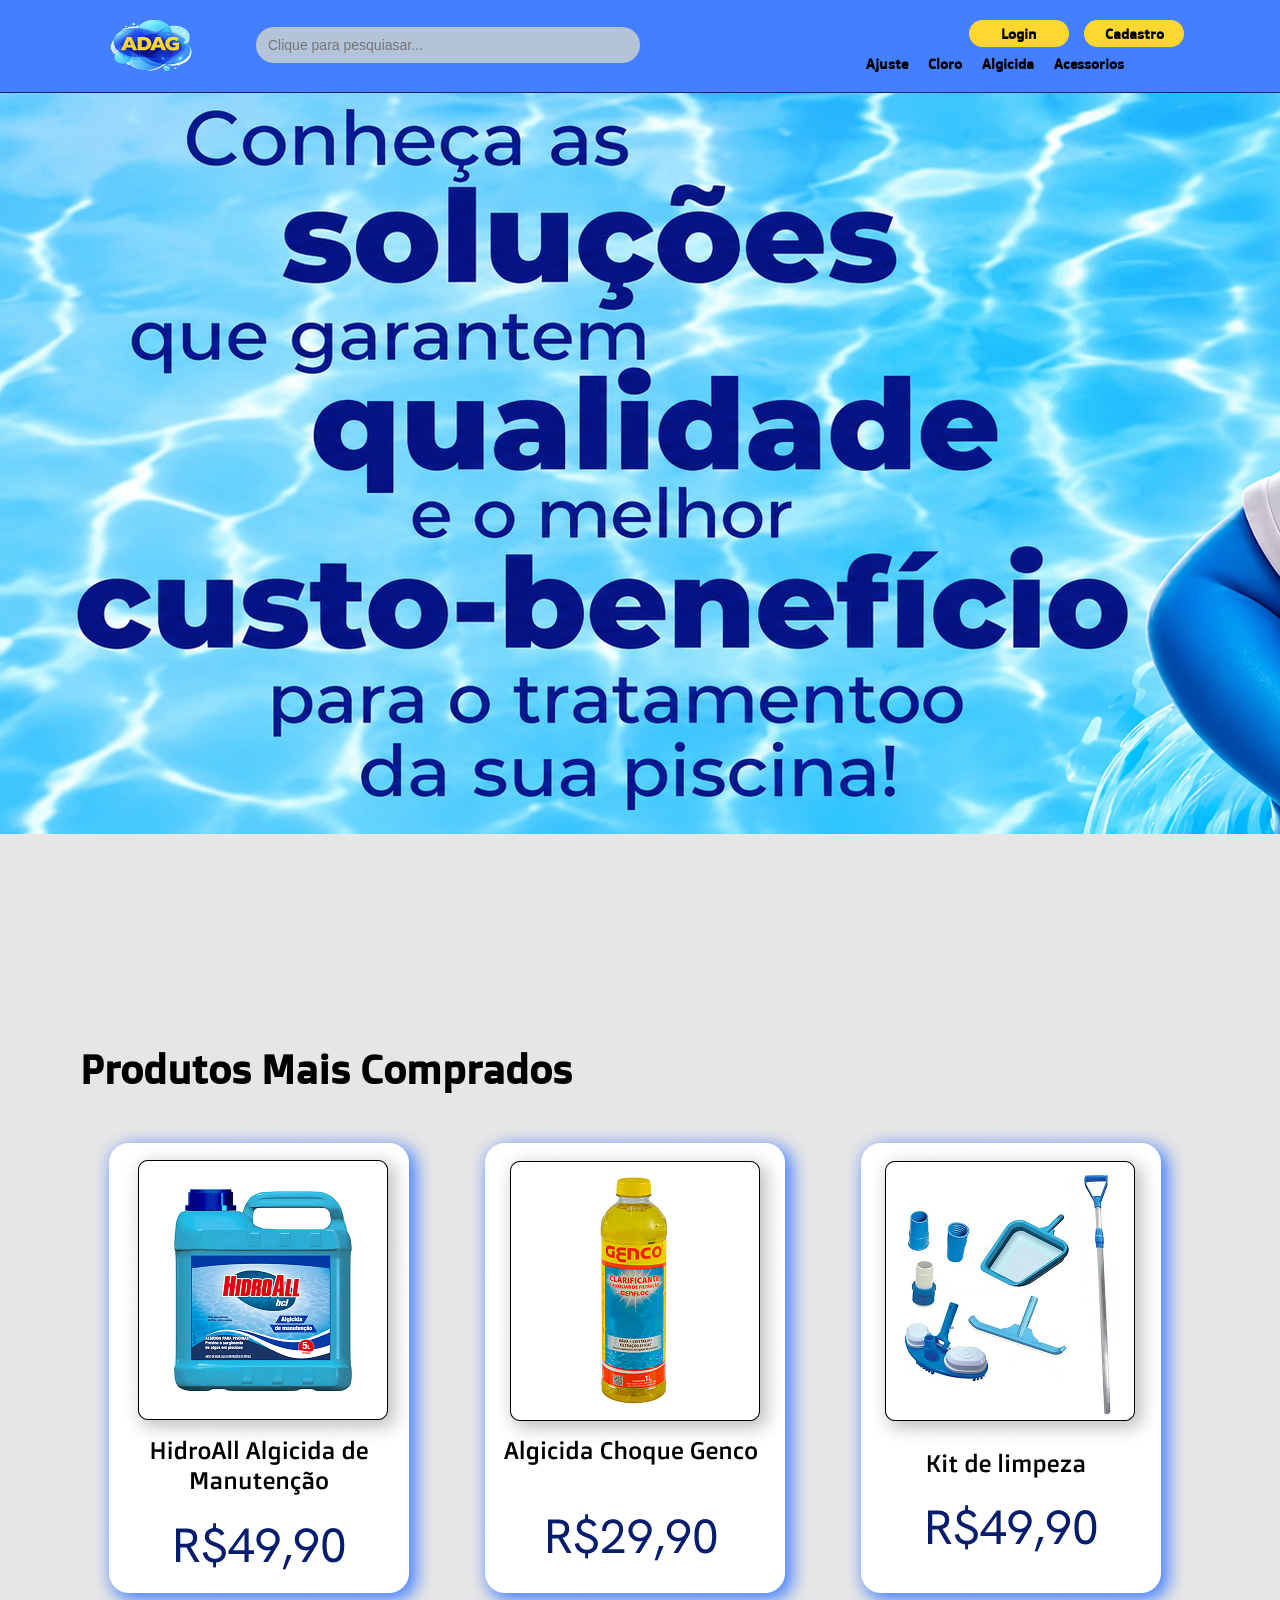
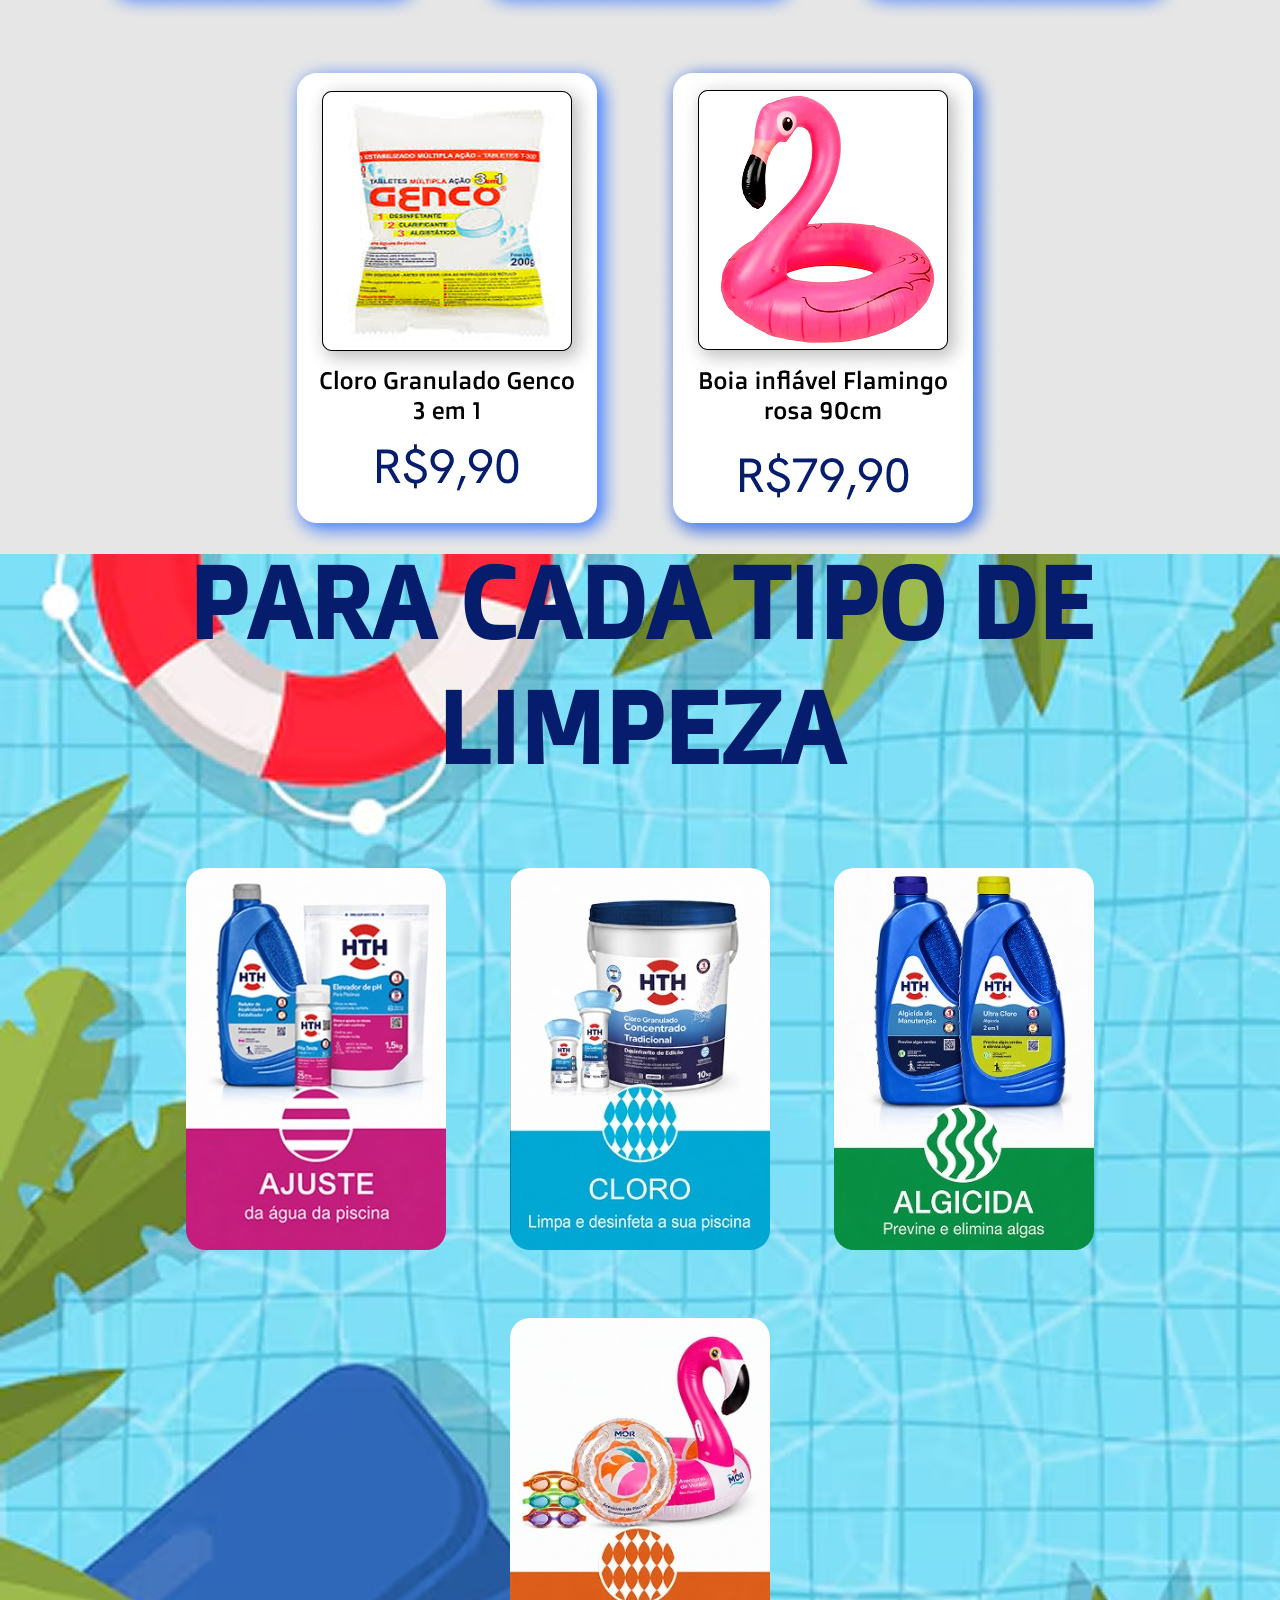
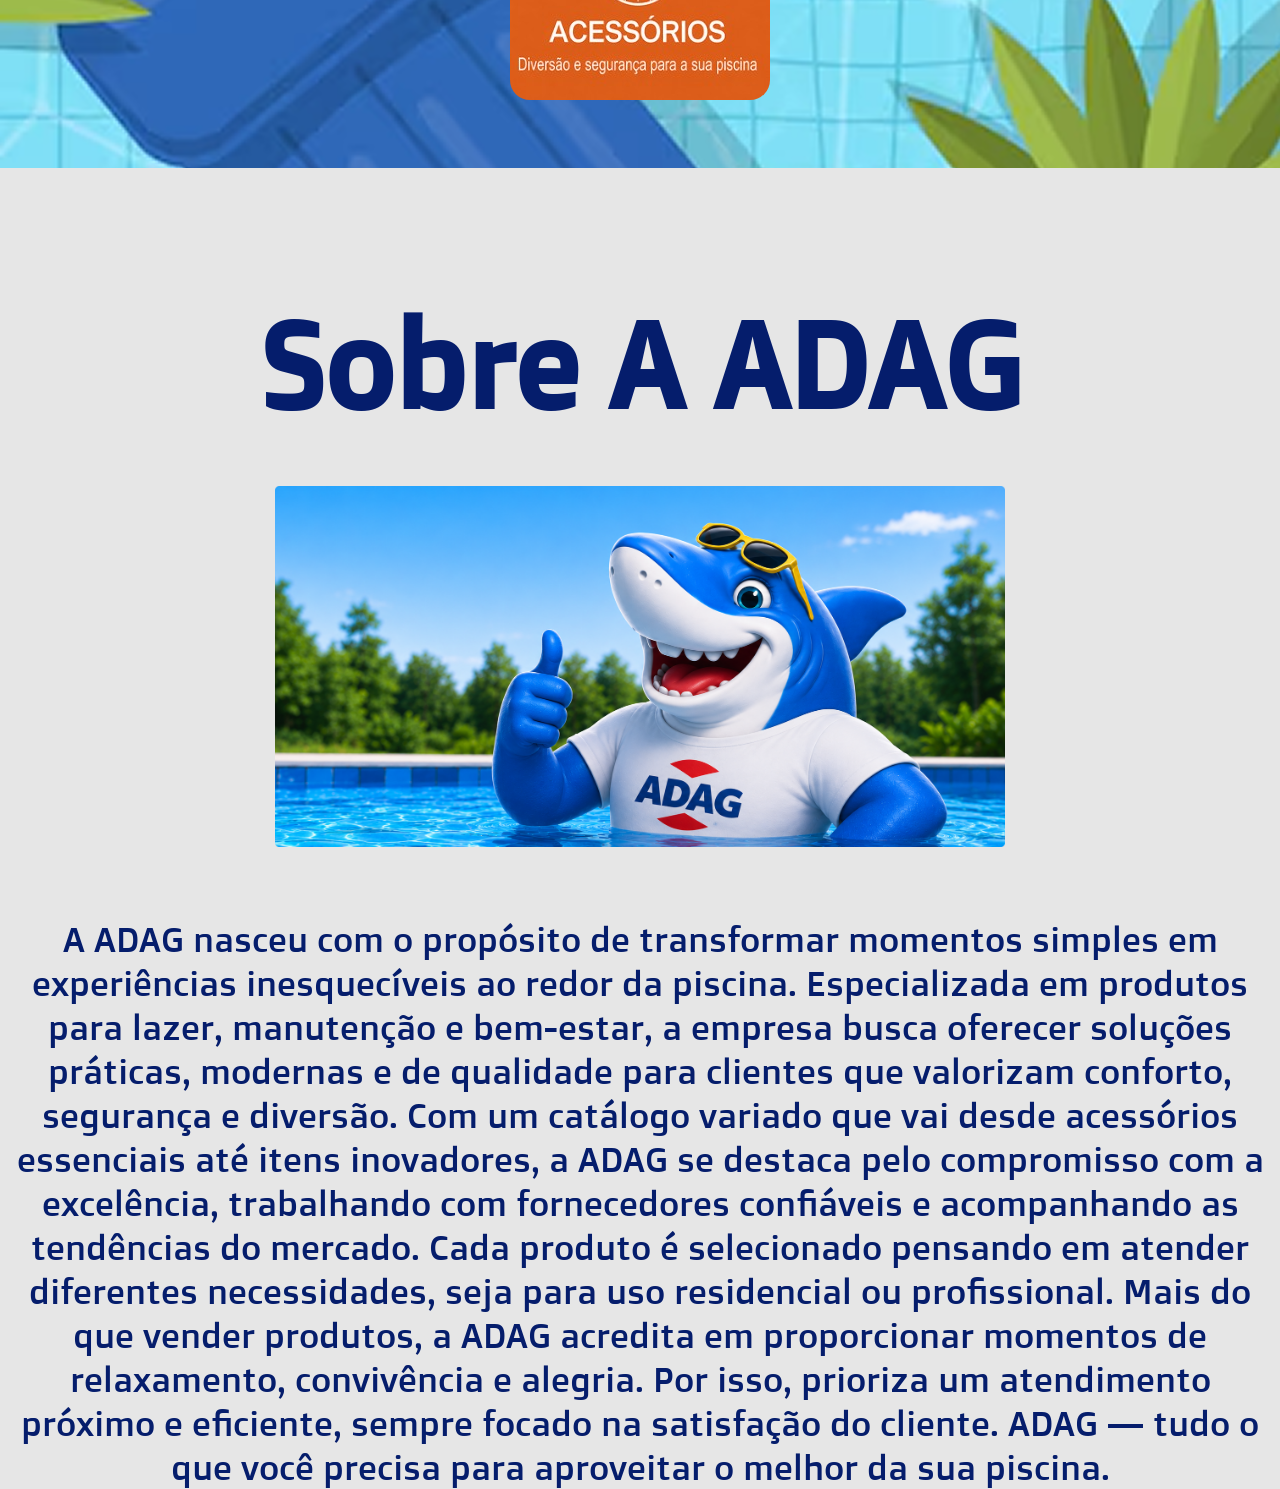
==== index.html @ f964e0a2 "mudança de imagem do sobre" ====
<!DOCTYPE html>
<html lang="pt-br">
<head>
    <meta charset="UTF-8">
    <meta name="viewport" content="width=device-width, initial-scale=1.0">
    <link rel="stylesheet" href="./style/reset.css">
    <link rel="stylesheet" href="./style/style.css">
    <title>Pagina principal ADAG</title>
</head>
<body>
    <header class="cabecalho">
        <div class="logo">
            <a href="./index.html" class=""><img src="./src/logo_ADAG.png" alt="ADAGlogo"></a>
        </div>
        <input type="text" placeholder="Clique para pesquiasar..." class="pesquisa">
        
        <div class="icones">
            <a href="#" class="perfil"><img src="./src/perfil.png" alt="perfil"></a>
            <a href="#" class="carrinho"><img src="./src/carrinho.png" alt="carrinho"></a>
        </div>

        <nav class="listatopo">
            <ul>
                <div class="botoes-superiores">
                    <div class="login">
                        <li><a href="./login.html">Login</a></li>
                    </div> 
                    <div class="cadastrese">  
                        <li><a href="./cadastro.html">Cadastro</a></li>
                    </div>
                </div>    
            </ul>
            <ul class="lista-menu">
                <li><a href="./ajuste.html">Ajuste</a></li>
                <li><a href="./cloro.html">Cloro</a></li>
                <li><a href="./algicida.html">Algicida</a></li>
                <li><a href="./acessorios.html">Acessorios</a></li>
            </ul>
        </nav>

        </header>

        <section class="pagina carrossel">
            
        </section>

        <section class="mais__comprados">
            <h2 class="titulo__mais__comprados">Produtos Mais Comprados</h2>
                <ul class="lista__mais__comprados">
                    <li>
                        <a href="#" class="produtos__mais__comprados"><img src="./src/margem_produto 1.png" alt="Algicida manutenção"></a>
                    </li>
    
                    <li>
                        <a href="#" class="produtos__mais__comprados"><img src="./src/margem_produto 2.png" alt="Algicida choque"></a>
                    </li>
    
                    <li>
                        <a href="#" class="produtos__mais__comprados"><img src="./src/margem_produto 3.png" alt="Kit limpeza"></a>
                    </li>
    
                    <li>
                        <a href="#" class="produtos__mais__comprados"><img src="./src/margem_produto 4.png" alt="Cloro granulado genco"></a>
                    </li>
                    
                    <li>
                        <a href="#" class="produtos__mais__comprados"><img src="./src/margem_produto 5.png" alt="Boia inflável flamingo "></a>
                    </li>
                </ul>
             </section>

        <section class="pagina pagina__tipo__limpeza">
            <h1 class="texto__tipo__limpeza">PARA CADA TIPO DE LIMPEZA</h1>
            <ul class="lista__limpeza">
                <li>
                    <a href="./ajuste.html" class="tipo__limpeza"><img src="./src/Ajuste-redimensionado-para-pequeno.jpeg" alt=""></a>
                </li>

                <li>
                    <a href="./cloro.html" class="tipo__limpeza"><img src="./src/Cloro-redimensionado-para-pequeno.jpeg" alt=""></a>
                </li>

                <li>
                    <a href="./algicida.html" class="tipo__limpeza"><img src="./src/Algicida-redimensionado-para-pequeno.jpeg" alt=""></a>
                </li>

                <li>
                    <a href="./acessorios.html" class="tipo__limpeza"><img src="./src/Acessorios-redimensionado-para-pequeno.jpeg" alt=""></a>
                </li>
            </ul>
            

        </section>

        <section>
            <h1 class="sobre__adag">Sobre A ADAG</h1>
            
            <img src="./src/sobre Adag (1).png" alt="Imagem Integrantes da Adag" class="img__ia">
            
            <p class="sobre">A ADAG nasceu com o propósito de transformar momentos simples em experiências inesquecíveis ao redor da piscina. Especializada em produtos para lazer, manutenção e bem-estar, a empresa busca oferecer soluções práticas, modernas e de qualidade para clientes que valorizam conforto, segurança e diversão.
            Com um catálogo variado que vai desde acessórios essenciais até itens inovadores, a ADAG se destaca pelo compromisso com a excelência, trabalhando com fornecedores confiáveis e acompanhando as tendências do mercado. Cada produto é selecionado pensando em atender diferentes necessidades, seja para uso residencial ou profissional.
            Mais do que vender produtos, a ADAG acredita em proporcionar momentos de relaxamento, convivência e alegria. Por isso, prioriza um atendimento próximo e eficiente, sempre focado na satisfação do cliente.
            ADAG — tudo o que você precisa para aproveitar o melhor da sua piscina.</p>
           
            </section>
            
    

</body>
</html>
---- style/style.css ----
@import url('https://fonts.googleapis.com/css2?family=Doppio+One&family=Inter:ital,opsz,wght@0,14..32,100..900;1,14..32,100..900&display=swap');

:root {
--cor-principal:#437FFF;
--cor-secundaria:#FED731;
--cor-fundo:#E6E6E6;
--fonte-principal: 'doppio one';
--font-size-principal: 16px;
--cor-fonte-primaria: #000000;
--cor-fonte-secundaria:#051D6C;
--cor-fonte-tercearia :#FFE100;
--cinza-principal: #B3C4D8;
}
html{
    scroll-behavior: smooth;
}
body{
    font-family: var(--fonte-principal);
    background-color: var(--cor-fundo);
    color: var(--cor-fonte-primaria);

/*Cabeçalho*/
}
.cabecalho{
    display: flex;
    align-items: center;
    justify-content: space-between;
    position: fixed;
    z-index: 1000;
    top: 0%;
    width: 100%;
    padding: 20px 8%;
    background-color: var(--cor-principal);
    border-bottom: 1px solid var(--cor-fonte-secundaria);
}
.logo img{
    max-width: 100px;
    max-height: 55px;
    width: 100%;
    height: 100%;
    position: fixed;
    top: 2%;
}
.pesquisa{
    padding: 10px 12px;
    position: fixed;
    top: 3%;
    left: 20%;
    width: 30%;
    border: none;
    border-radius: 20px;
    font-size: 14px;
    background-color: var(--cinza-principal);   
    right: 0%; 
}
.pesquisa:focus{
    outline: none;
    box-shadow: none;
}
.listatopo{
    margin-right: 5%;
}
.listatopo ul{
    display: flex;
    gap: 20px;
    list-style: none;
    font-size: 14px;
}
.listatopo a{
    color: var(--cor-fonte-primaria);
    text-decoration: none;
    font-weight: 600;
    transition: 0.3s;
}
.listatopo a:hover{
    color: var(--cor-secundaria);
}
.botoes-superiores{
    display: flex;
    align-items: center;
    gap: 15px;
    margin-left: 40%;
}
.login,
.cadastrese{
    display: flex;
    align-items: center;
    justify-content: center;
    background-color: var(--cor-secundaria);
    padding: 5px 15px;
    border-radius: 15px;
    width: 100px;
    transition: 0.3s;
}

.login a:hover{
    color: var(--cor-fonte-secundaria);
}
.cadastrese a:hover{
    color: var(--cor-fonte-secundaria);
}
.login:hover,
.cadastrese:hover{
    transform: scale(1.05);
}
.lista-menu{
    margin-top: 3%;
}
.icones{
    position: absolute;
    display: flex;
    align-items: center;
    gap: 15px;
    margin-left: 1600px;
}
.icones img{
    width: 35px;
    height: 35px;
}
.perfil:hover,
.carrinho:hover{
    transform: scale(1.1);
}
.pagina{
    min-height:100vh;
    display:grid;
    grid-template-columns:50% 50%;
}
.carrossel{
    background-image: url(../src/carrossel\ test.png);
    align-items: center;
    background-repeat: no-repeat;
    margin-top: 5%;
}
.fundo__tipo__limpeza{
    padding-top:3em;
}
/* TEXTO TIPO LIMPEZA */

.texto__tipo__limpeza{
    font-size:100px;
    color:var(--cor-fonte-secundaria);
    margin-top:-5rem;
    margin-bottom:3rem;
    z-index:2;
}

/* LISTA */

.lista__limpeza{
    display:flex;
    justify-content:center;
    align-items:center;
    flex-wrap:wrap;
    gap:4rem;
    list-style:none;
    margin-top:2rem;
    transition: 0.3s;
}
.lista__limpeza img{
    border-radius: 20px;
}

/*TIPO LIMPEZA */

.pagina__tipo__limpeza{
    display:flex;
    flex-direction:column;
    align-items:center;
    justify-content:center;
    text-align:center;
    padding:4rem 2rem;
    position:relative;
    background-image: url(../src/fundo\ tipo\ de\ limpeza.png);
}
/* MAIS COMPRADOS */

.titulo__mais__comprados{
    font-family:var(--fonte-principal);
    color:var(--cor-fonte-primaria);
    font-size:40px;
    padding-left:2em;
    padding-top: 2em;
}

.lista__mais__comprados{
    display:flex;
    justify-content:center;
    align-items:center;
    flex-wrap:wrap;
    gap:2em;
    list-style:none;
    margin-top:2em;
}
.produtos__mais__comprados{
    width:220px;
}
/*Sobre ADAG*/
.sobre__adag{
    text-align:center;
    color:var(--cor-fonte-secundaria);
    font-family:var(--fonte-principal);
    font-size:120px;
    margin-top: 1em;
}

.img__ia{
    width: 57%;
    height: auto;
    display:block;
    margin:3em auto;

}
.img__ia img{
  border-radius: 20px;
}

.sobre{
    color:var(--cor-fonte-secundaria);
    font-family:var(--fonte-principal);
    font-size:35px;
    text-align:center;
    margin-top:2em;
    padding:0 1rem;
}

/*liSTA DOS PRODUTOS*/

.titulo__produtos{
    display: flex;
    font-family:var(--fonte-principal);
    color:var(--cor-fonte-primaria);
    font-size:40px;
    margin-top: 100px;
    padding-left:1em;
    padding-top: 1em;
    justify-content: center;
}
.lista__produtos{
    display:flex;
    justify-content:center;
    align-items:center;
    flex-wrap:wrap;
    gap: 35px;
    list-style:none;
    margin-top:2em;
}
.lista__produtos img{
  border-radius: 20px;
}
.lista__produtos li:hover,
.lista__mais__comprados li:hover{
  transform: translateY(-5px);
}
.lista__limpeza li:hover{
  transform: 0.3s;
  transform: scale(1.05);
}
@media(max-width: 768px){
    .cabecalho{
        flex-direction: column;
        align-items: flex-start;
        padding: 10px 5%;
    }
    .logo img{
        max-width: 80px;
        max-height: 40px;
        width: 100%;
        height: 100%;
        position: fixed;
        top: 2%;
        left: 0%;
    }
    .listatopo ul{
        flex-direction:initial;
        gap: 10px;
        margin-left: 0;
        margin-top: 30px;
        height: 10px;
        width: 10px;
        align-items: center;
        margin:25px 0 5px 100px;
    }
    .pesquisa{
        position: fixed;
        top: 2%;
        width: 200px;
    }
    .login,
    .cadastrese{
        margin-left: 1000px;
    }
    .icones{
        margin: 5px 0 0 300px;
    }
    .carrossel{
        background-image: url(../src/wallpaper\ mobile.png)
    }
    .passagem-carrossel{
        height: 70px;
    }
}

/* Cadastro */



.topo{
    width: 100%;
    height: 120px;
    background-image: url("imagem/Topo.png");
    background-size: cover;
    background-position: center;
    background-repeat: no-repeat;
}

.fundo {
  position: relative;
  width: 100%;
  height: calc(100vh - 70px);
  background: #cfe2f3;
  display: flex;
  flex-direction: column;
  align-items: center;
  justify-content: center;
}

.onda {
  position: absolute;
  bottom: 0;
  width: 100%;
  z-index: 0;
}

.titulo {
  text-align: center;
  margin-bottom: 20px;
  z-index: 2;
}

.titulo h2 {
  font-size: 20px;
  color: #000;
}

.card {
  background: #1D3A77;
  padding: 25px;
  border-radius: 10px;
  width: 300px;
  box-shadow: 0 4px 10px rgba(0,0,0,0.2);
  position: relative;
  z-index: 2;
}

form {
  display: flex;
  flex-direction: column;
}

label {
  font-size: 12px;
  margin-top: 10px;
  margin-bottom: 3px;
}

input {
  padding: 8px;
  border-radius: 5px;
  border: 1px solid #999;
  outline: none;
}

.btn {
  margin-top: 15px;
  padding: 10px;
  background: #FED731;
  border: none;
  border-radius: 5px;
  font-weight: bold;
  cursor: pointer;
}

.btn:hover {
  background: #FED731;
}

.ou {
  text-align: center;
  margin: 15px 0;
  font-size: 12px;
  color: #fff;
}

.google {
  display: flex;
  align-items: center;
  justify-content: center;
  gap: 8px;

  padding: 10px;
  background: #fff;
  border: 1px solid #ccc;
  border-radius: 5px;
  cursor: pointer;
}

.google img {
  height: 18px;
}

@media (max-width: 400px) {
  .card {
    width: 90%;
  }
}


/* LOGIN */

.topo{
    width: 100%;
    height: 120px;
    background-image: url("imagem/Topo.png");
    background-size: cover;
    background-position: center;
    background-repeat: no-repeat;
}

.fundo {
  position: relative;
  width: 100%;
  height: calc(100vh - 70px);
  background: #cfe2f3;
  display: flex;
  flex-direction: column;
  align-items: center;
  justify-content: center;
}

.onda {
  position: absolute;
  bottom: 0;
  width: 100%;
  z-index: 0;
}

.titulo {
  text-align: center;
  margin-bottom: 20px;
  z-index: 2;
}

.titulo h2 {
  font-size: 20px;
  color: #000;
}

.card {
  background: #1D3A77;
  padding: 25px;
  border-radius: 10px;
  width: 300px;
  box-shadow: 0 4px 10px rgba(0,0,0,0.2);
  position: relative;
  z-index: 2;
}

form {
  display: flex;
  flex-direction: column;
}

label {
  font-size: 12px;
  margin-top: 10px;
  margin-bottom: 3px;
  color: #ffffff;
}

input {
  padding: 8px;
  border-radius: 5px;
  border: 1px solid #999;
  outline: none;
}

.btn {
  margin-top: 15px;
  padding: 10px;
  background: #FED731;
  border: none;
  border-radius: 5px;
  font-weight: bold;
  cursor: pointer;
}

.btn:hover {
  background: #FED731;
}

.ou {
  text-align: center;
  margin: 15px 0;
  font-size: 12px;
  color: #fff;
}

.google {
  display: flex;
  align-items: center;
  justify-content: center;
  gap: 8px;

  padding: 10px;
  background: #fff;
  border: 1px solid #ccc;
  border-radius: 5px;
  cursor: pointer;
}

.google img {
  height: 18px;
}
@media (max-width: 400px) {
  .card {
    width: 90%;
  }
}
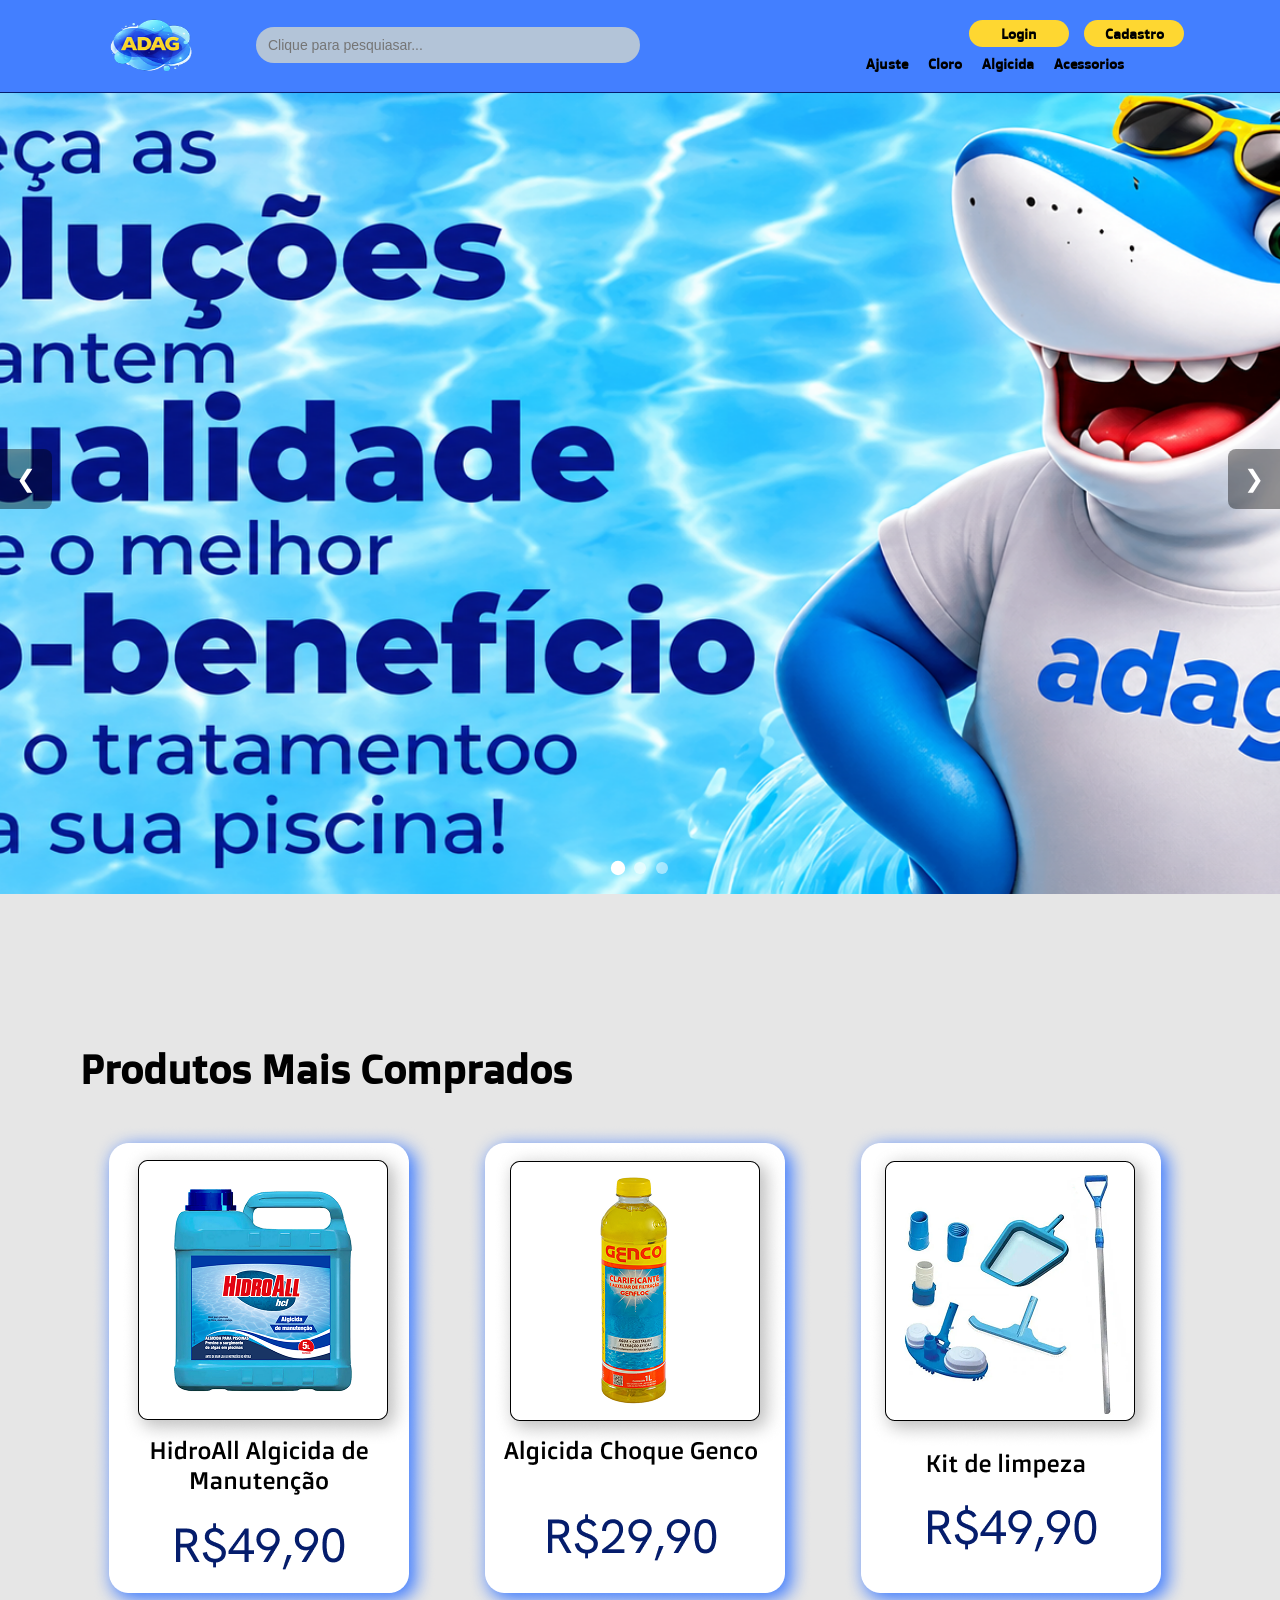
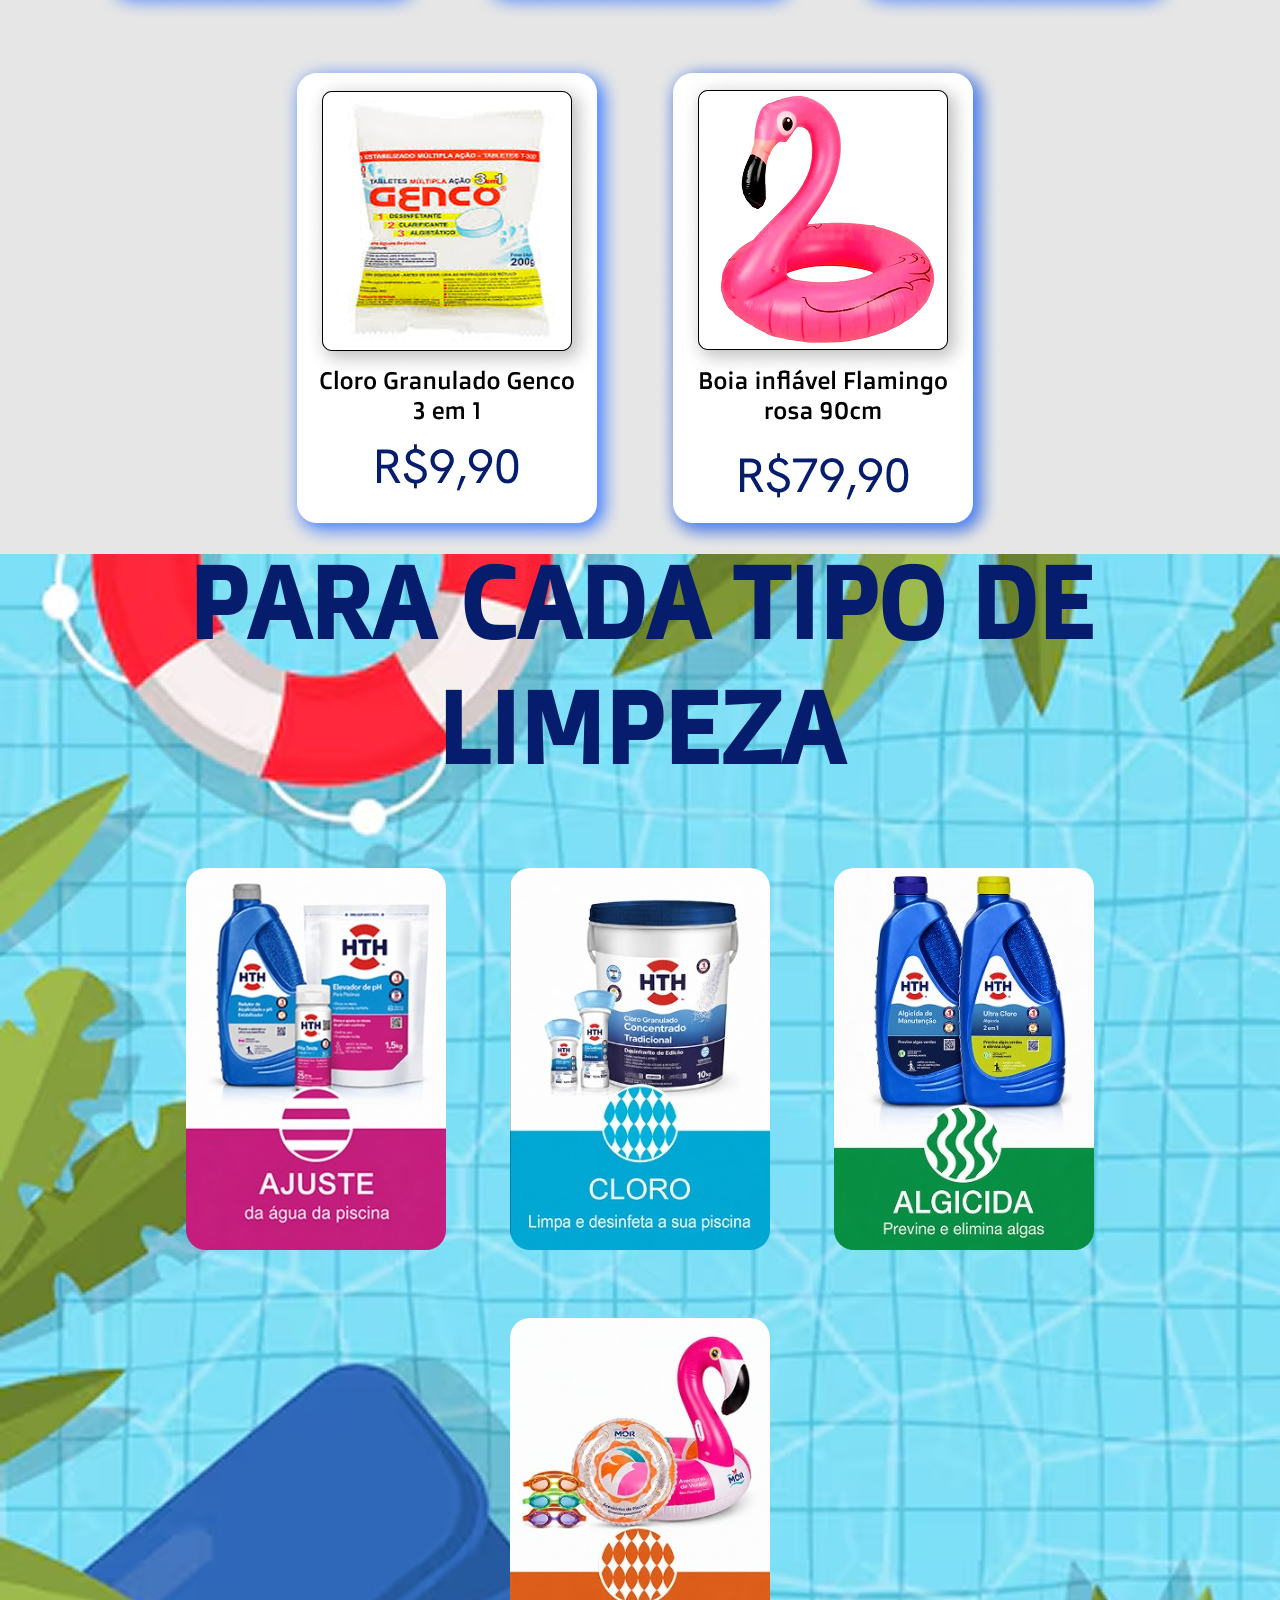
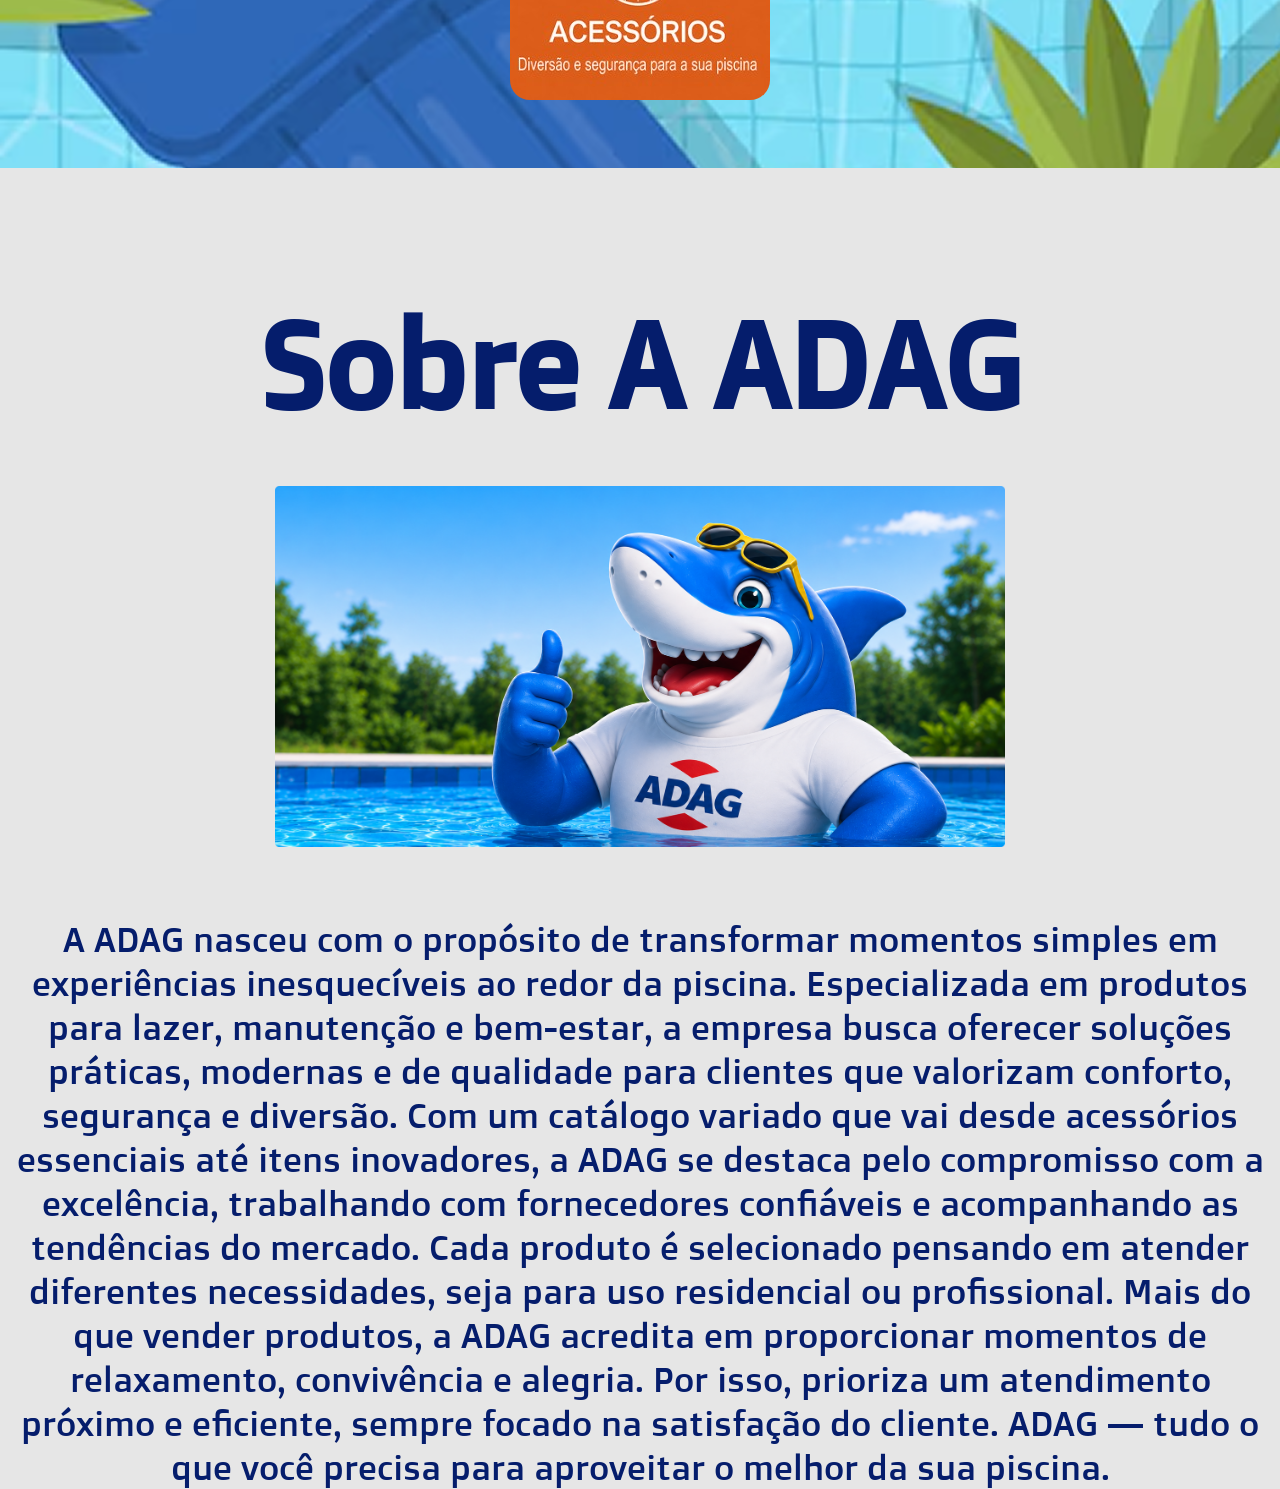
==== commit 91daec6b: "carossel" ====
--- a/index.html
+++ b/index.html
@@ -41,7 +41,64 @@
         </header>
 
         <section class="pagina carrossel">
-            
+             <!-- Container Principal do Carrossel -->
+    <div class="carousel-container">
+        
+        <!-- Slides -->
+        <div class="carousel-slide active">
+            <img src="./src/carrossel test.png" alt="Conheça as soluções ADAG">
+        </div>
+        
+        <div class="carousel-slide">
+            <img src="./src/image_974e403a.jpg" alt="Soluções para sua piscina">
+        </div>
+        
+        <div class="carousel-slide">
+            <img src="./src/image_8945581a.jpg" alt="O melhor custo-benefício">
+        </div>
+
+        <!-- Botões de Navegação (Setas) -->
+        <button class="carousel-btn prev" onclick="moveSlide(-1)">&#10094;</button>
+        <button class="carousel-btn next" onclick="moveSlide(1)">&#10095;</button>
+
+        <!-- Indicadores (Bolinhas) -->
+        <div class="carousel-dots">
+            <span class="dot active" onclick="currentSlide(0)"></span>
+            <span class="dot" onclick="currentSlide(1)"></span>
+            <span class="dot" onclick="currentSlide(2)"></span>
+        </div>
+    </div>
+
+    <!-- Script Simples para o Funcionamento -->
+    <script>
+        let slideIndex = 0;
+        const slides = document.querySelectorAll('.carousel-slide');
+        const dots = document.querySelectorAll('.dot');
+
+        function showSlide(index) {
+            if (index >= slides.length) slideIndex = 0;
+            if (index < 0) slideIndex = slides.length - 1;
+
+            slides.forEach(slide => slide.classList.remove('active'));
+            dots.forEach(dot => dot.classList.remove('active'));
+
+            slides[slideIndex].classList.add('active');
+            dots[slideIndex].classList.add('active');
+        }
+
+        function moveSlide(step) {
+            showSlide(slideIndex += step);
+        }
+
+        function currentSlide(index) {
+            showSlide(slideIndex = index);
+        }
+
+        // Opcional: Carrossel Automático a cada 5 segundos
+        setInterval(() => {
+            moveSlide(1);
+        }, 5000);
+    </script>
         </section>
 
         <section class="mais__comprados">
--- a/style/style.css
+++ b/style/style.css
@@ -127,7 +127,7 @@
     grid-template-columns:50% 50%;
 }
 .carrossel{
-    background-image: url(../src/carrossel\ test.png);
+    background-image: /*url(../src/carrossel\ test.png);*/
     align-items: center;
     background-repeat: no-repeat;
     margin-top: 5%;
@@ -527,3 +527,107 @@
     width: 90%;
   }
 }
+
+
+
+/* Container do Carrossel - Define o tamanho padrão do banner */
+.carousel-container {
+    position: relative;
+    width: 100vw;
+    height: 830px; /* Altura ideal baseada na proporção da sua imagem desktop */
+    overflow: hidden;
+    background-color: #000; /* Fundo escuro para transição suave se a imagem demorar a carregar */
+}
+
+/* Configuração dos Slides */
+.carousel-slide {
+    position: absolute;
+    top: 0;
+    left: 0;
+    width: 100%;
+    height: 100%;
+    opacity: 0;
+    transition: opacity 0.8s ease-in-out; /* Efeito de transição suave (fade) */
+    z-index: 1;
+}
+
+/* Classe aplicada via Javascript para exibir o slide ativo */
+.carousel-slide.active {
+    opacity: 1;
+    z-index: 2;
+}
+
+/* Garante que a imagem preencha o tamanho sem esticar ou achatar */
+.carousel-slide img {
+    width: 100%;
+    height: 100%;
+    object-fit: cover; 
+    object-position: center;
+}
+
+/* Estilo dos Botões de Próximo e Anterior */
+.carousel-btn {
+    position: absolute;
+    top: 50%;
+    transform: translateY(-50%);
+    background-color: rgba(0, 0, 0, 0.4);
+    color: white;
+    font-size: 24px;
+    padding: 16px;
+    border: none;
+    cursor: pointer;
+    border-radius: 0 8px 8px 0;
+    transition: background-color 0.3s;
+    z-index: 10;
+    user-select: none;
+}
+
+.carousel-btn:hover {
+    background-color: rgba(0, 0, 0, 0.7);
+}
+
+.carousel-btn.next {
+    right: 0;
+    border-radius: 8px 0 0 8px;
+}
+
+.carousel-btn.prev {
+    left: 0;
+}
+
+/* Indicadores (Bolinhas inferiores) */
+.carousel-dots {
+    position: absolute;
+    bottom: 20px;
+    left: 50%;
+    transform: translateX(-50%);
+    display: flex;
+    gap: 10px;
+    z-index: 10;
+}
+
+.dot {
+    width: 12px;
+    height: 12px;
+    background-color: rgba(255, 255, 255, 0.5);
+    border-radius: 50%;
+    cursor: pointer;
+    transition: background-color 0.3s, transform 0.3s;
+}
+
+.dot.active, .dot:hover {
+    background-color: #ffffff;
+    transform: scale(1.2); /* Deixa a bolinha ativa ligeiramente maior */
+}
+
+/* Responsividade para telas menores (Celulares) */
+@media (max-width: 768px) {
+    .carousel-container {
+        height: 300px; /* Reduz a altura em telas menores para manter o enquadramento */
+    }
+    
+    .carousel-btn {
+        padding: 10px;
+        font-size: 18px;
+    }
+}
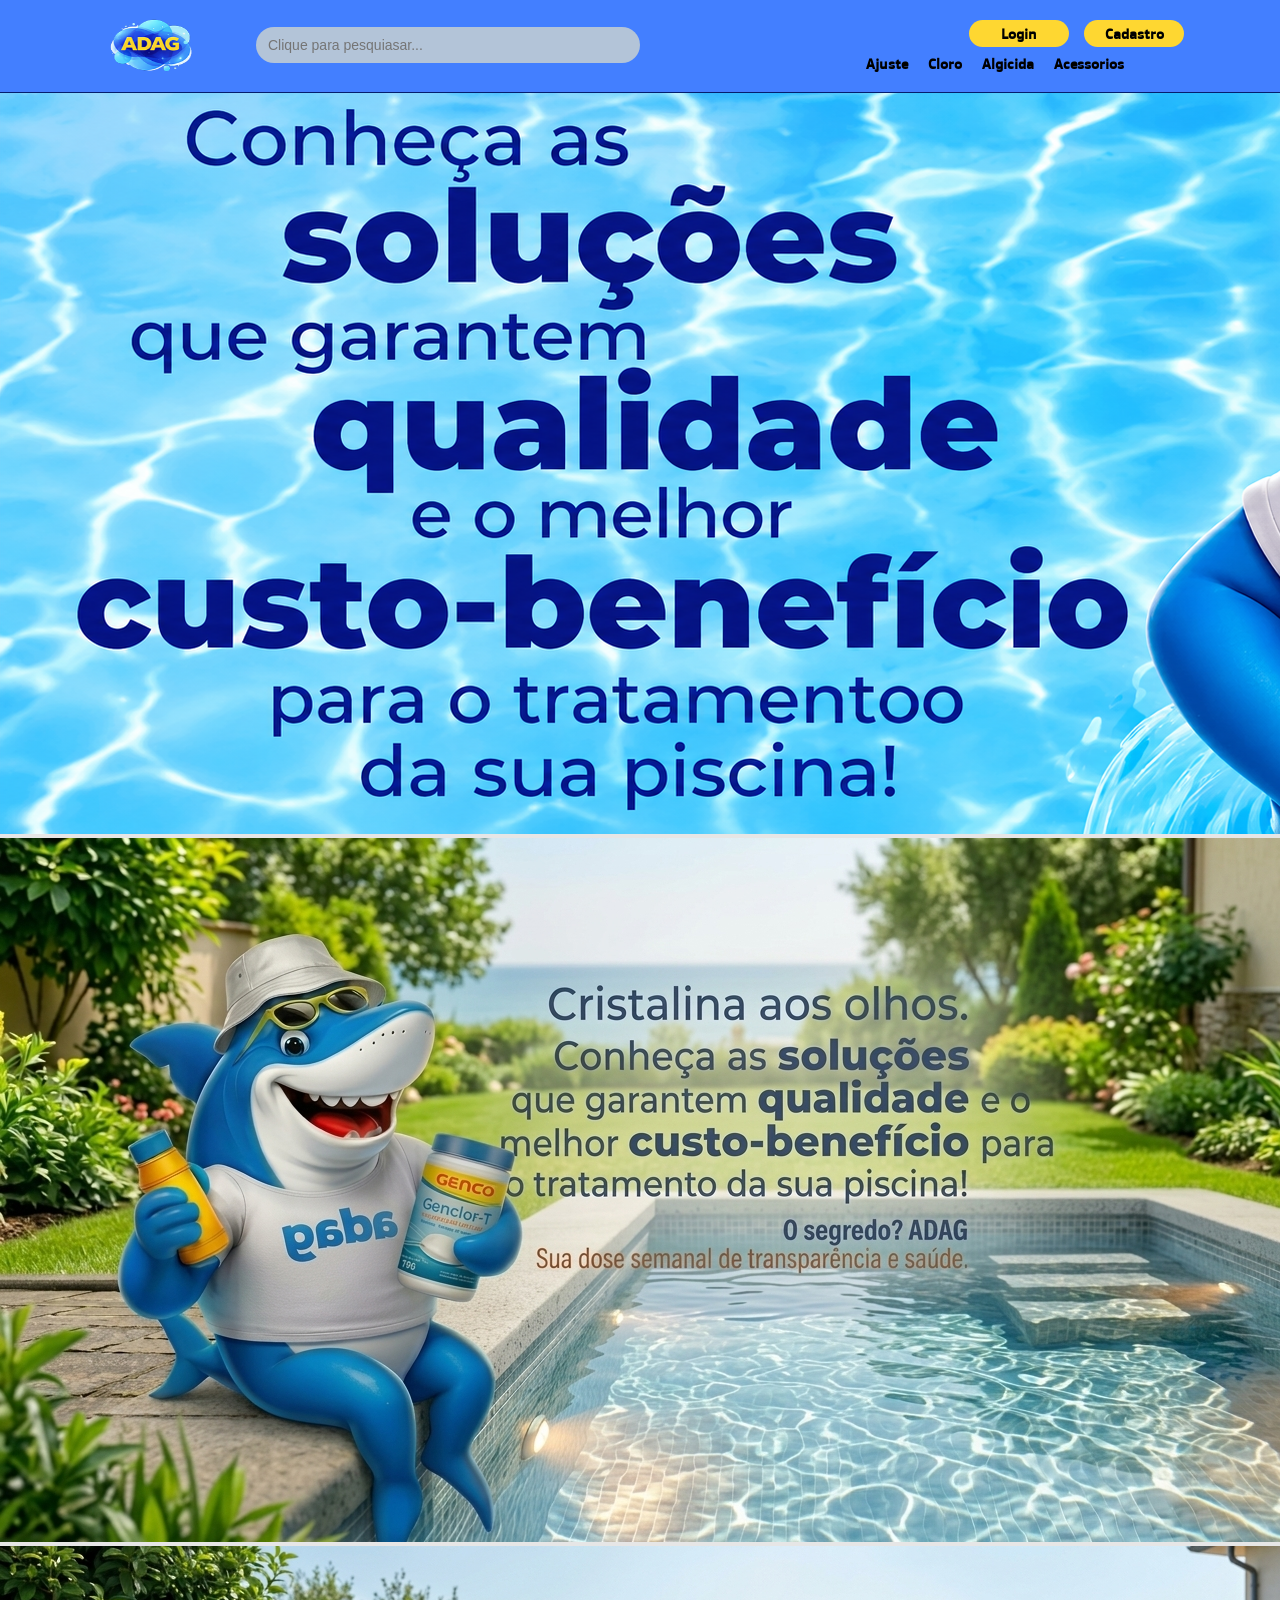
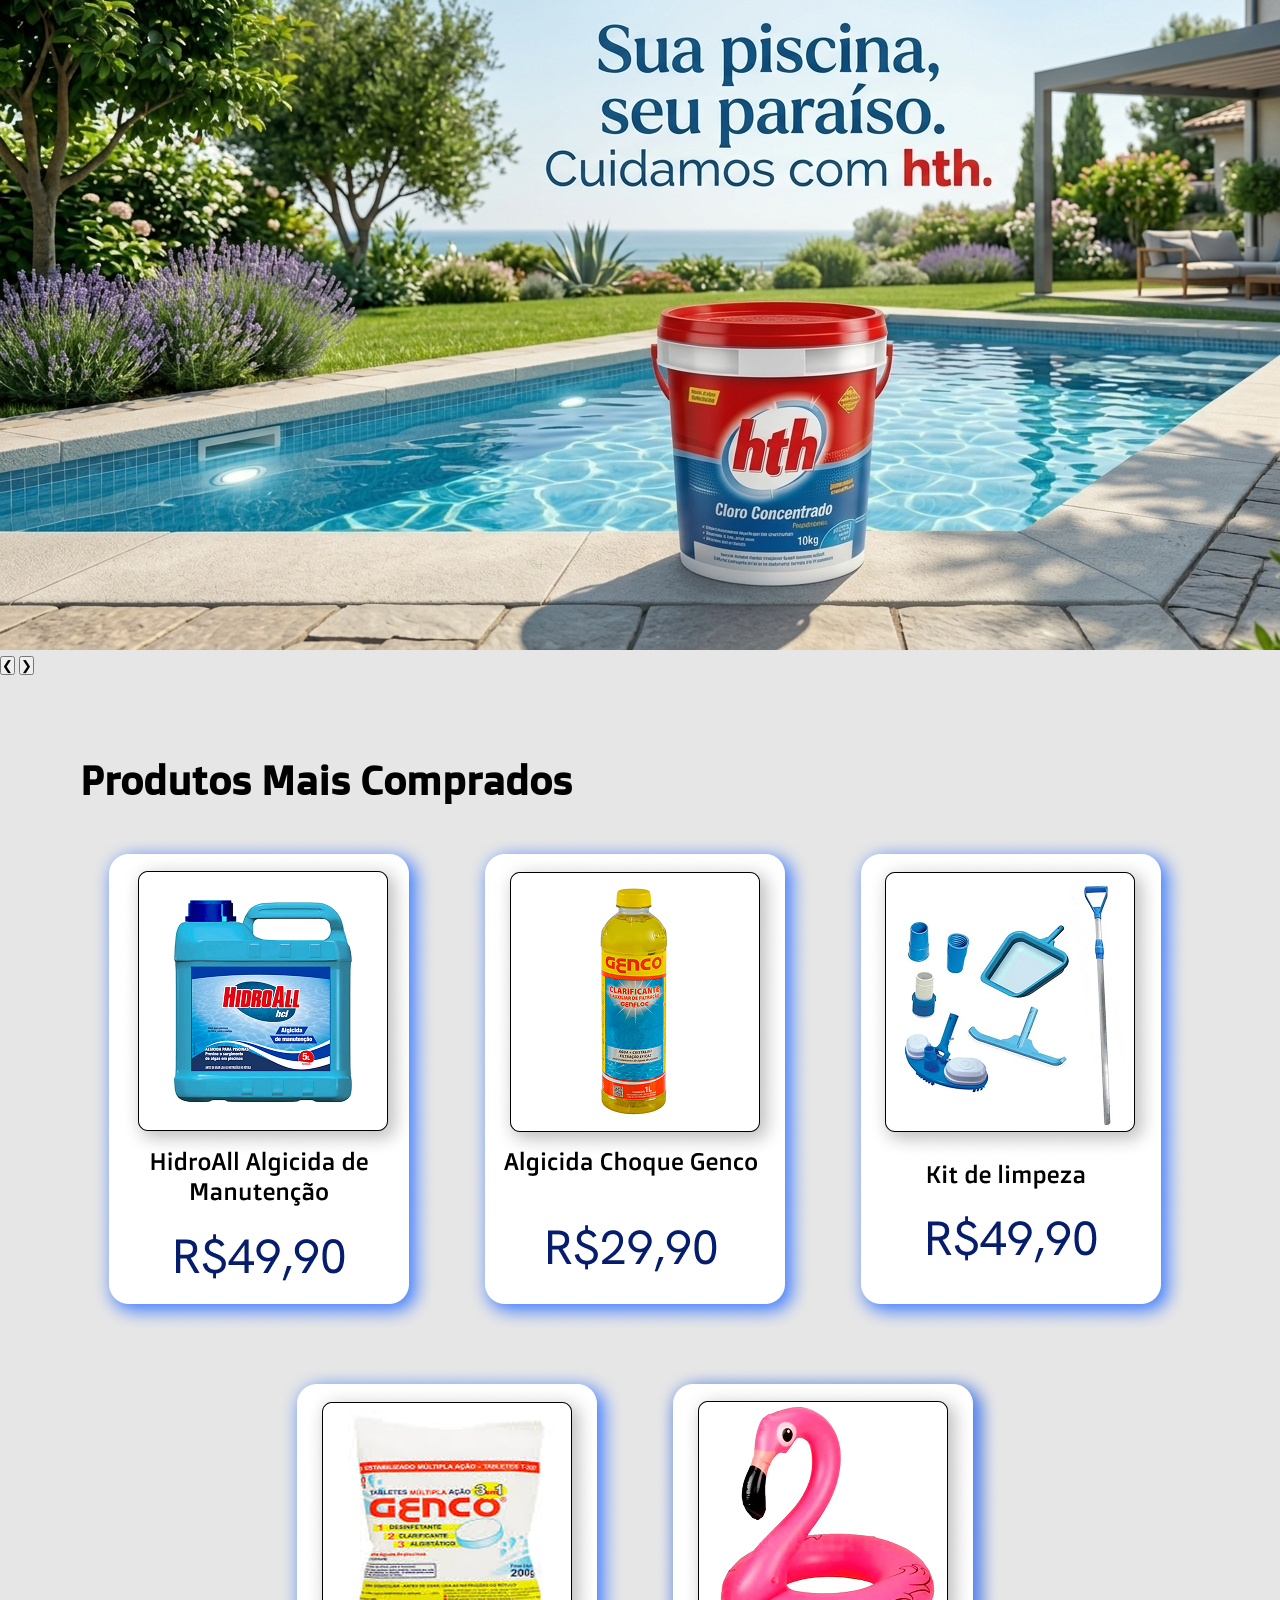
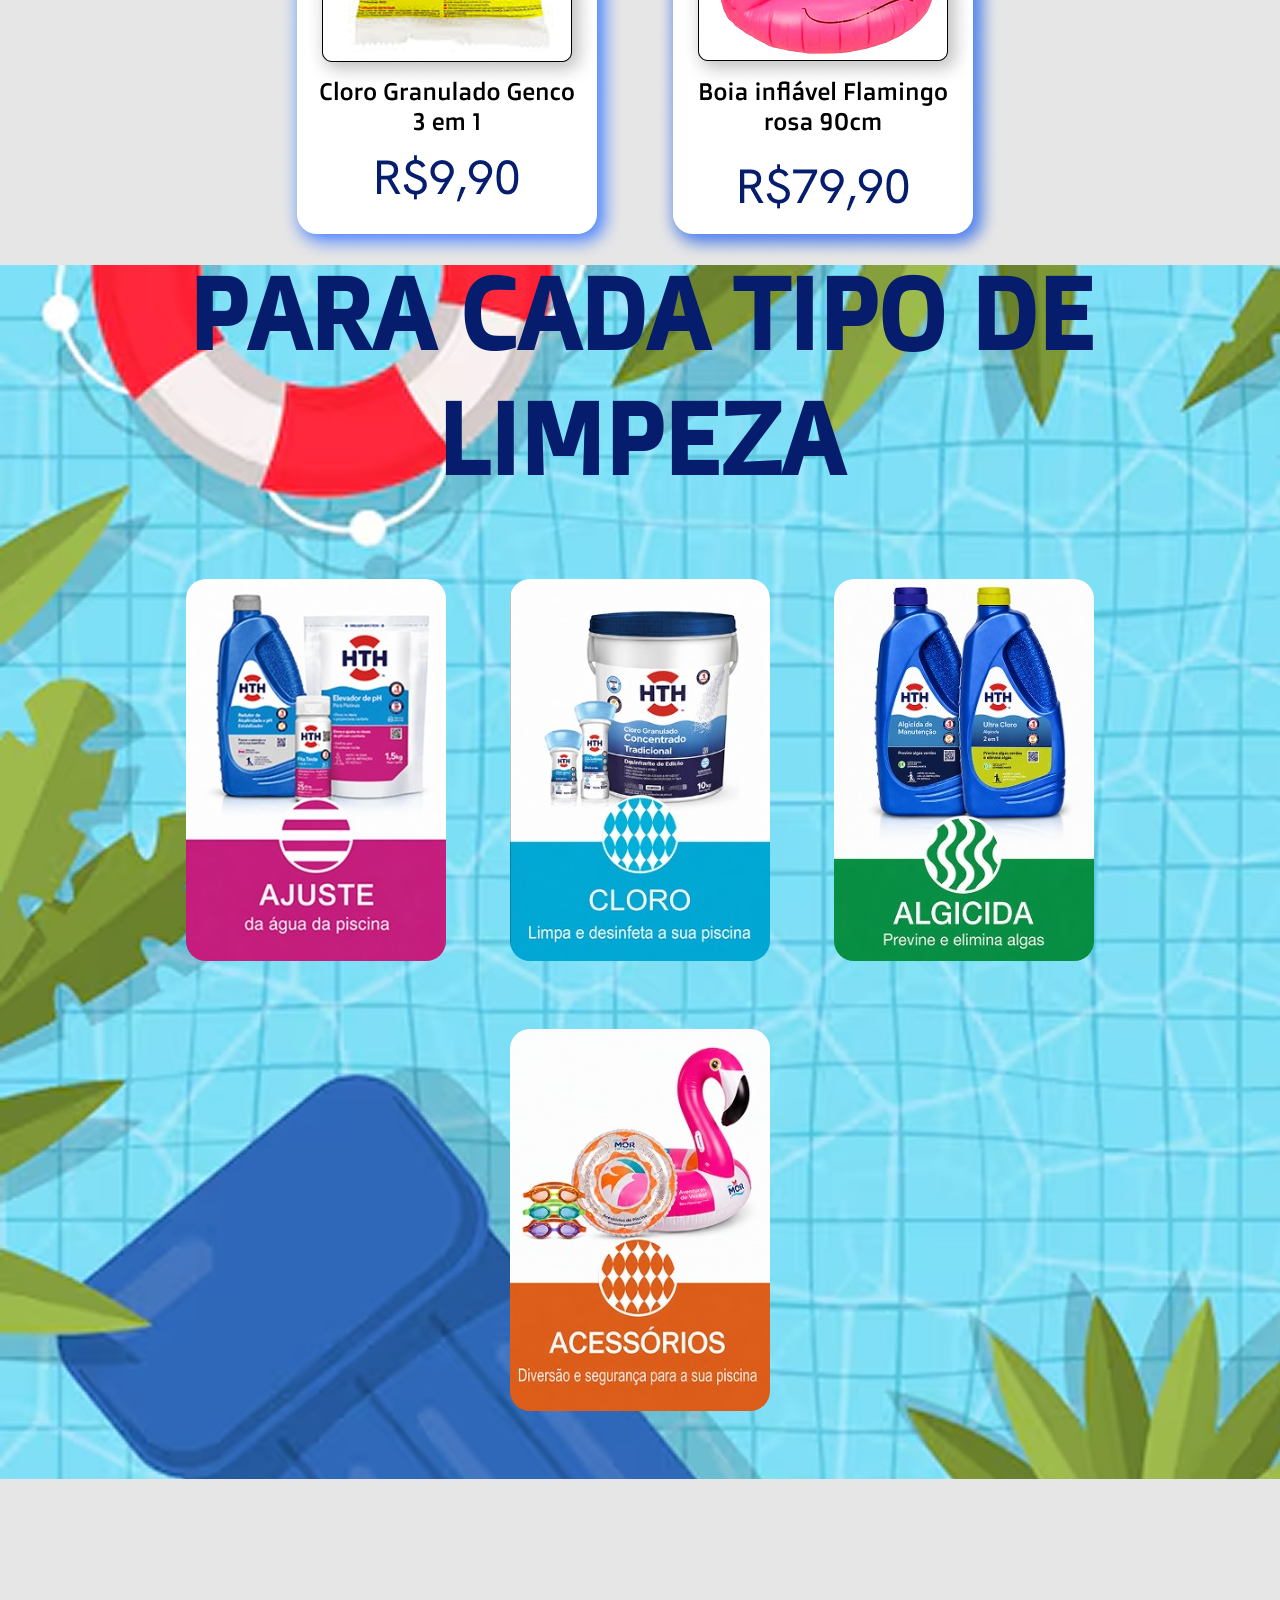
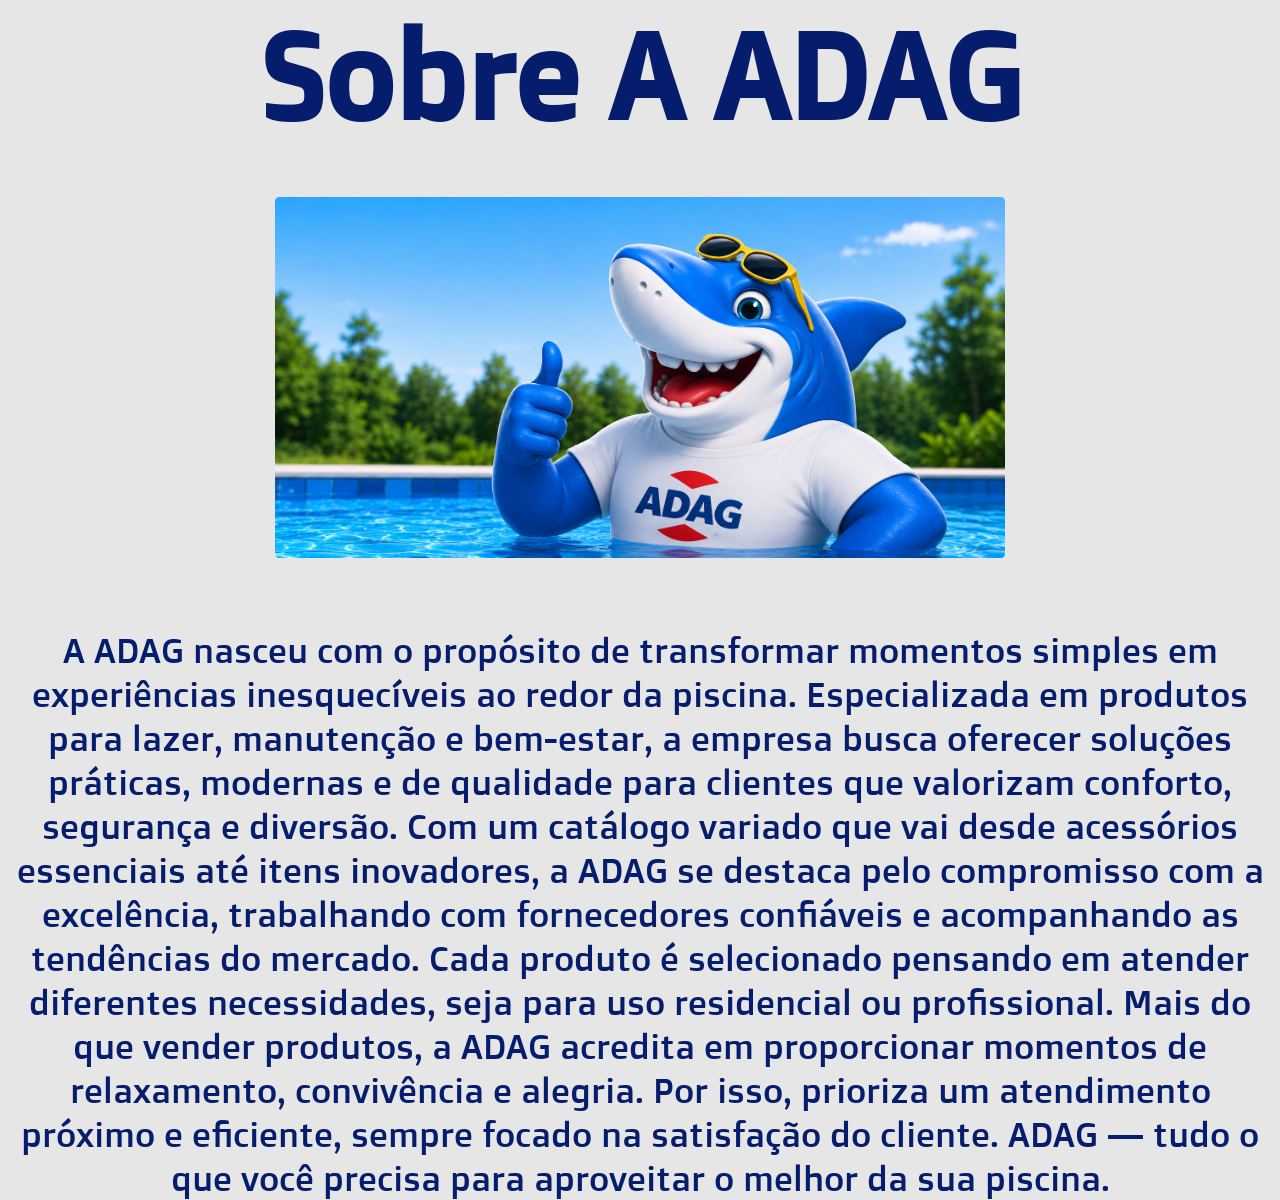
==== commit ae74d97f: "foi adicionado o index do perfil, css do perfil e um codigo javascript para o perfi" ====
--- a/index.html
+++ b/index.html
@@ -15,7 +15,7 @@
         <input type="text" placeholder="Clique para pesquiasar..." class="pesquisa">
         
         <div class="icones">
-            <a href="#" class="perfil"><img src="./src/perfil.png" alt="perfil"></a>
+            <a href="#" class="perfil" ><img src="./src/perfil.png" alt="perfil"></a>
             <a href="#" class="carrinho"><img src="./src/carrinho.png" alt="carrinho"></a>
         </div>
 
@@ -41,10 +41,10 @@
         </header>
 
         <section class="pagina carrossel">
-             <!-- Container Principal do Carrossel -->
+            
     <div class="carousel-container">
         
-        <!-- Slides -->
+        
         <div class="carousel-slide active">
             <img src="./src/carrossel test.png" alt="Conheça as soluções ADAG">
         </div>
@@ -57,11 +57,11 @@
             <img src="./src/image_8945581a.jpg" alt="O melhor custo-benefício">
         </div>
 
-        <!-- Botões de Navegação (Setas) -->
+        
         <button class="carousel-btn prev" onclick="moveSlide(-1)">&#10094;</button>
         <button class="carousel-btn next" onclick="moveSlide(1)">&#10095;</button>
 
-        <!-- Indicadores (Bolinhas) -->
+        
         <div class="carousel-dots">
             <span class="dot active" onclick="currentSlide(0)"></span>
             <span class="dot" onclick="currentSlide(1)"></span>
@@ -69,7 +69,7 @@
         </div>
     </div>
 
-    <!-- Script Simples para o Funcionamento -->
+    
     <script>
         let slideIndex = 0;
         const slides = document.querySelectorAll('.carousel-slide');
@@ -94,7 +94,7 @@
             showSlide(slideIndex = index);
         }
 
-        // Opcional: Carrossel Automático a cada 5 segundos
+        
         setInterval(() => {
             moveSlide(1);
         }, 5000);
--- a/style/style.css
+++ b/style/style.css
@@ -127,7 +127,7 @@
     grid-template-columns:50% 50%;
 }
 .carrossel{
-    background-image: /*url(../src/carrossel\ test.png);*/
+    background-image: url(../src/carrossel\ test.png);
     align-items: center;
     background-repeat: no-repeat;
     margin-top: 5%;
@@ -528,106 +528,48 @@
   }
 }
 
-
-
-/* Container do Carrossel - Define o tamanho padrão do banner */
-.carousel-container {
-    position: relative;
-    width: 100vw;
-    height: 830px; /* Altura ideal baseada na proporção da sua imagem desktop */
-    overflow: hidden;
-    background-color: #000; /* Fundo escuro para transição suave se a imagem demorar a carregar */
-}
-
-/* Configuração dos Slides */
-.carousel-slide {
-    position: absolute;
-    top: 0;
-    left: 0;
-    width: 100%;
-    height: 100%;
-    opacity: 0;
-    transition: opacity 0.8s ease-in-out; /* Efeito de transição suave (fade) */
-    z-index: 1;
-}
-
-/* Classe aplicada via Javascript para exibir o slide ativo */
-.carousel-slide.active {
-    opacity: 1;
-    z-index: 2;
-}
-
-/* Garante que a imagem preencha o tamanho sem esticar ou achatar */
-.carousel-slide img {
-    width: 100%;
-    height: 100%;
-    object-fit: cover; 
-    object-position: center;
-}
-
-/* Estilo dos Botões de Próximo e Anterior */
-.carousel-btn {
-    position: absolute;
-    top: 50%;
-    transform: translateY(-50%);
-    background-color: rgba(0, 0, 0, 0.4);
-    color: white;
-    font-size: 24px;
-    padding: 16px;
-    border: none;
-    cursor: pointer;
-    border-radius: 0 8px 8px 0;
-    transition: background-color 0.3s;
-    z-index: 10;
-    user-select: none;
-}
-
-.carousel-btn:hover {
-    background-color: rgba(0, 0, 0, 0.7);
-}
-
-.carousel-btn.next {
-    right: 0;
-    border-radius: 8px 0 0 8px;
-}
-
-.carousel-btn.prev {
-    left: 0;
-}
-
-/* Indicadores (Bolinhas inferiores) */
-.carousel-dots {
-    position: absolute;
-    bottom: 20px;
-    left: 50%;
-    transform: translateX(-50%);
-    display: flex;
-    gap: 10px;
-    z-index: 10;
-}
-
-.dot {
-    width: 12px;
-    height: 12px;
-    background-color: rgba(255, 255, 255, 0.5);
-    border-radius: 50%;
-    cursor: pointer;
-    transition: background-color 0.3s, transform 0.3s;
-}
-
-.dot.active, .dot:hover {
-    background-color: #ffffff;
-    transform: scale(1.2); /* Deixa a bolinha ativa ligeiramente maior */
-}
-
-/* Responsividade para telas menores (Celulares) */
-@media (max-width: 768px) {
-    .carousel-container {
-        height: 300px; /* Reduz a altura em telas menores para manter o enquadramento */
-    }
-    
-    .carousel-btn {
-        padding: 10px;
-        font-size: 18px;
-    }
-}+.compras img{
+  margin-top: 220px;
+  margin-left: 200px;
+  border-radius: 15px;
+}
+
+.compra_geral{
+  margin-left: 150px;
+}
+
+.layout {
+  margin-left: 1000px;
+  font-size: 20px;
+  transform: translateY(-550px);
+  background-color: var(--cinza-principal);
+  width: 600px;
+  height: 500px;
+  border-radius: 15px;
+}
+
+.layout h1{
+  transform: translateY(-15px);
+  align-items: center;
+  margin-left: 110px;
+  padding: 30px 0 0 0;
+}
+
+.layout span{
+  margin-left: 190px;
+  margin-top: 200px;
+  border-radius: 10px;
+  padding: 3px 50px 3px 50px;
+  background-color: #E0FFE7;
+  color: #008000;
+}
+
+.layout p{
+  font-size: 30px;
+  margin-left: 140px;
+  transform: translateY(15px);
+  align-items: center;
+  background-color: #FFBF00;
+  width: 320px;
+  border-radius: 15px;
+}
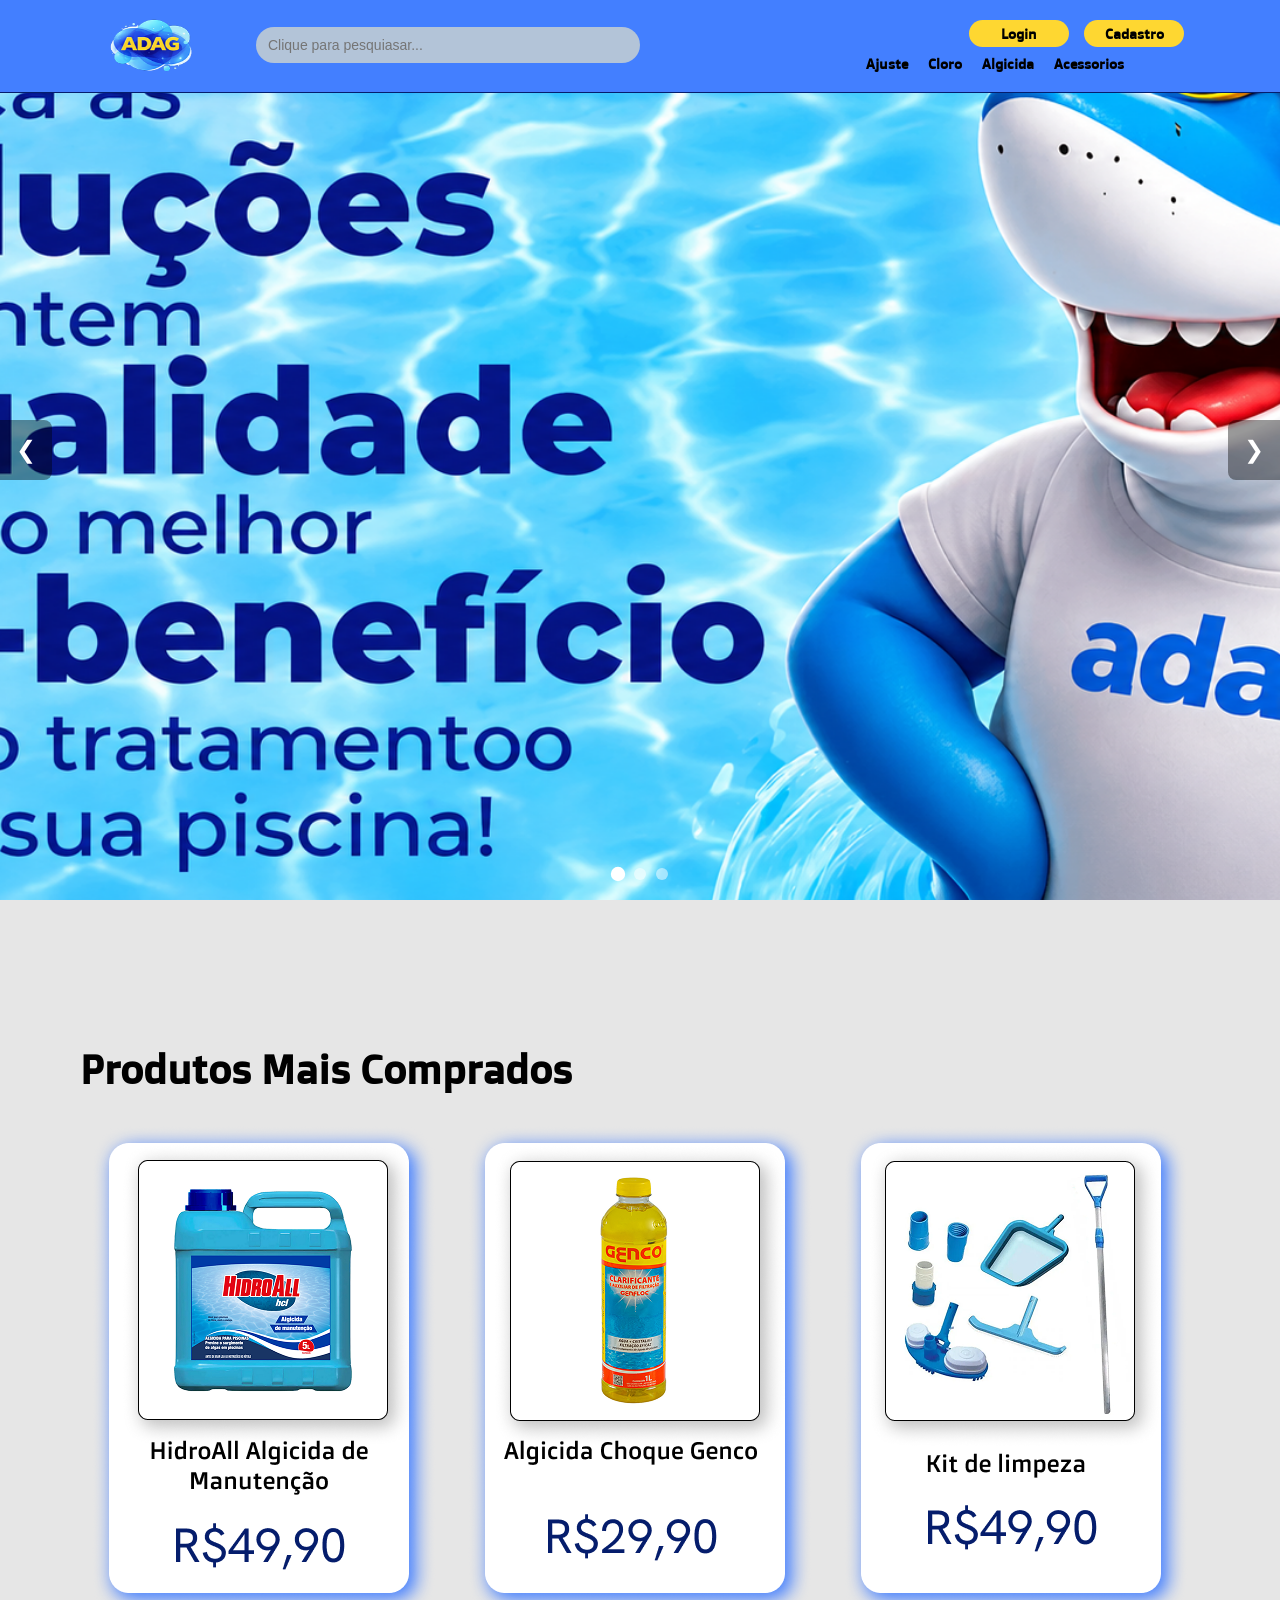
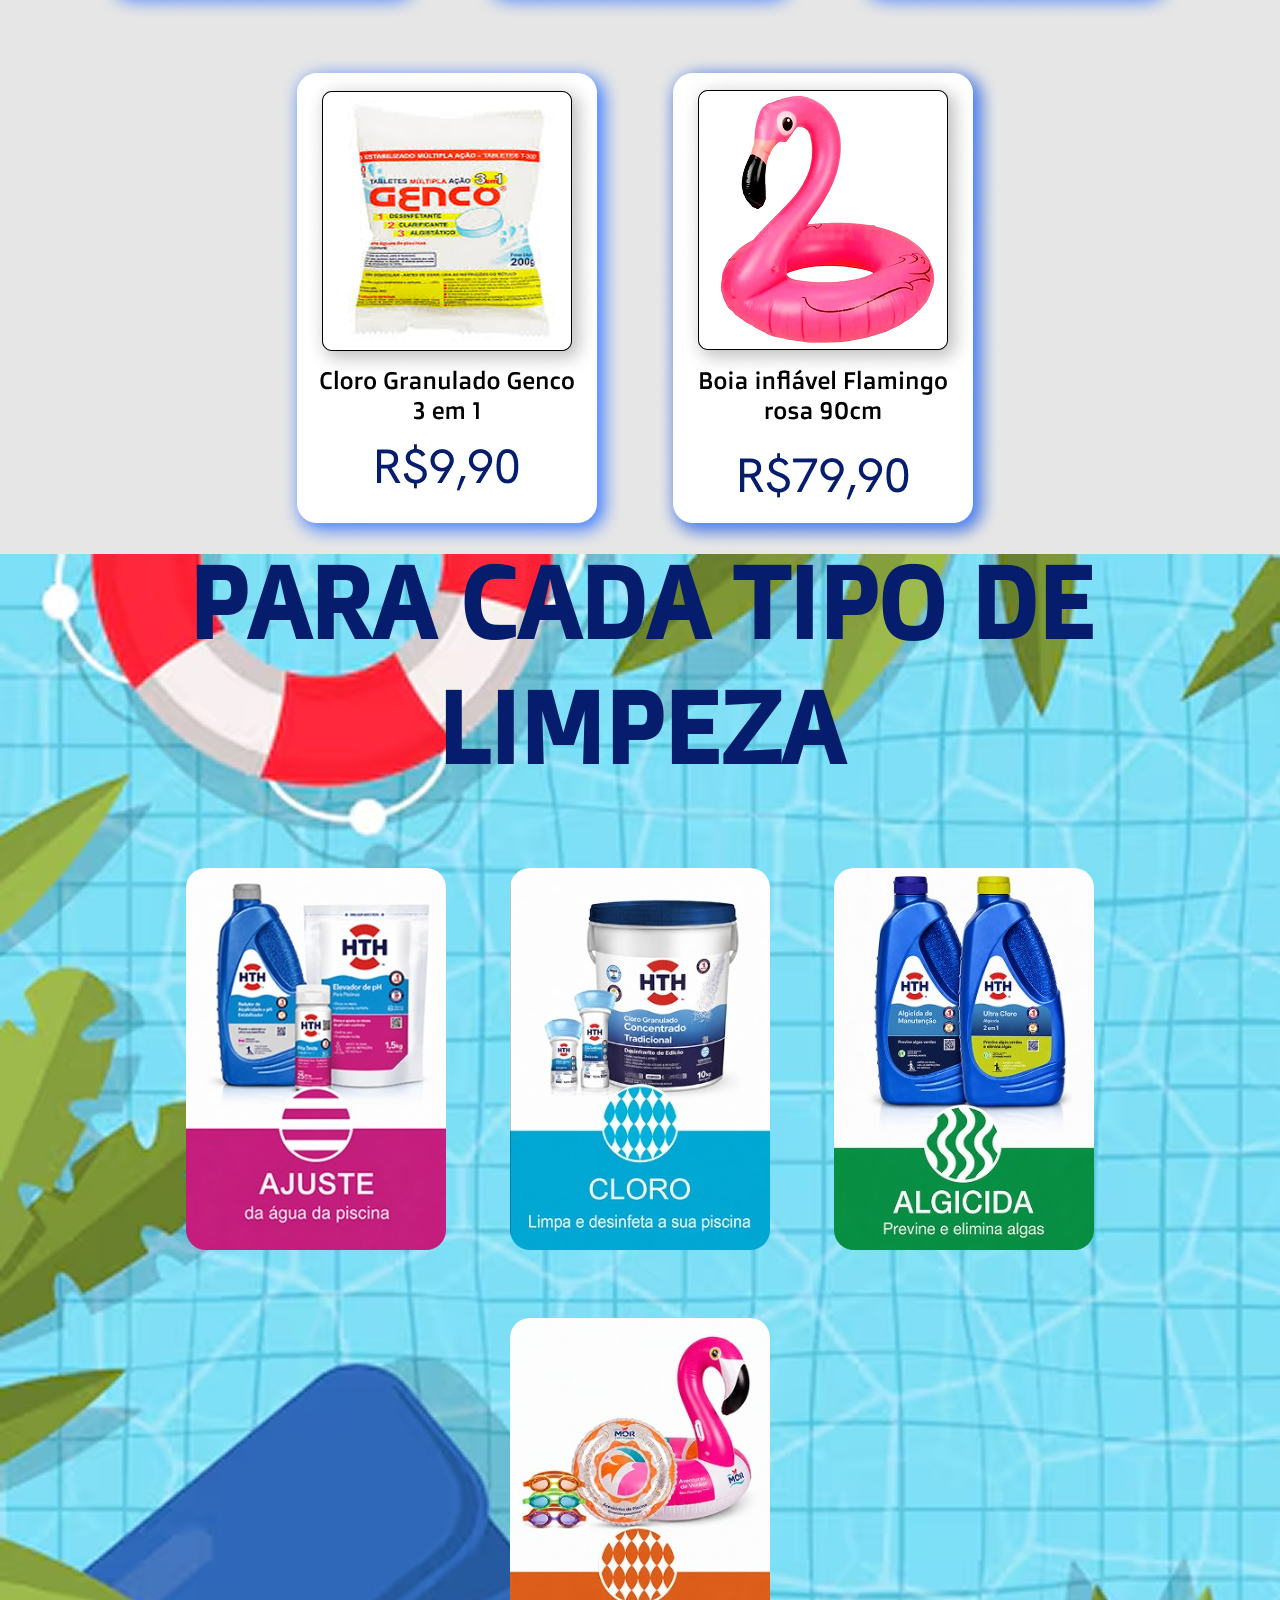
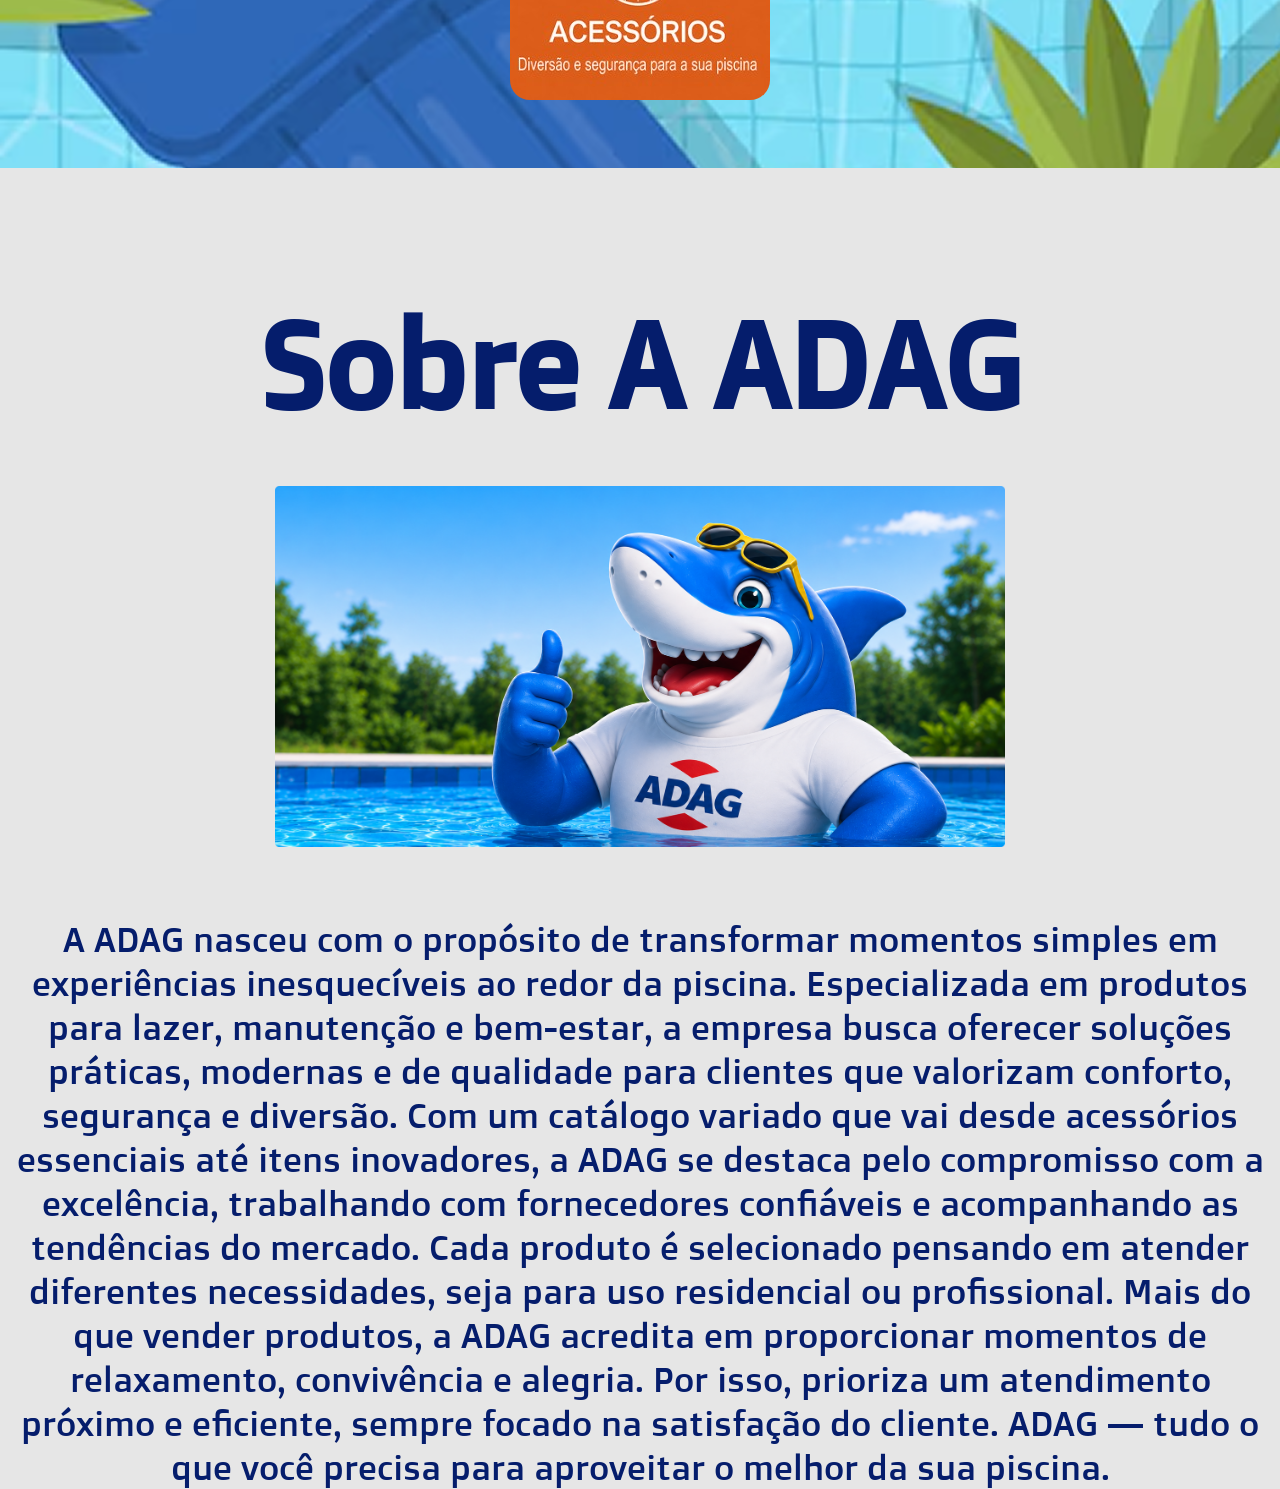
==== commit 6064e923: "." ====
--- a/index.html
+++ b/index.html
@@ -15,7 +15,7 @@
         <input type="text" placeholder="Clique para pesquiasar..." class="pesquisa">
         
         <div class="icones">
-            <a href="#" class="perfil" ><img src="./src/perfil.png" alt="perfil"></a>
+            <a href="#" class="perfil"><img src="./src/perfil.png" alt="perfil"></a>
             <a href="#" class="carrinho"><img src="./src/carrinho.png" alt="carrinho"></a>
         </div>
 
--- a/style/style.css
+++ b/style/style.css
@@ -127,7 +127,7 @@
     grid-template-columns:50% 50%;
 }
 .carrossel{
-    background-image: url(../src/carrossel\ test.png);
+    background-image: /*url(../src/carrossel\ test.png);*/
     align-items: center;
     background-repeat: no-repeat;
     margin-top: 5%;
@@ -528,6 +528,7 @@
   }
 }
 
+<<<<<<< HEAD
 .compras img{
   margin-top: 220px;
   margin-left: 200px;
@@ -573,3 +574,106 @@
   width: 320px;
   border-radius: 15px;
 }
+=======
+
+
+.carousel-container {
+    position: relative;
+    width: 100vw;
+    height: 830px; 
+    overflow: hidden;
+    background-color: #000;
+}
+
+.carousel-slide {
+    position: absolute;
+    top: 0;
+    left: 0;
+    width: 100%;
+    height: 100%;
+    opacity: 0;
+    transition: opacity 0.8s ease-in-out; 
+    z-index: 1;
+}
+
+
+.carousel-slide.active {
+    opacity: 1;
+    z-index: 2;
+}
+
+
+.carousel-slide img {
+    width: 100%;
+    height: 100%;
+    object-fit: cover; 
+    object-position: center;
+}
+
+
+.carousel-btn {
+    position: absolute;
+    top: 50%;
+    transform: translateY(-50%);
+    background-color: rgba(0, 0, 0, 0.4);
+    color: white;
+    font-size: 24px;
+    padding: 16px;
+    border: none;
+    cursor: pointer;
+    border-radius: 0 8px 8px 0;
+    transition: background-color 0.3s;
+    z-index: 10;
+    user-select: none;
+}
+
+.carousel-btn:hover {
+    background-color: rgba(0, 0, 0, 0.7);
+}
+
+.carousel-btn.next {
+    right: 0;
+    border-radius: 8px 0 0 8px;
+}
+
+.carousel-btn.prev {
+    left: 0;
+}
+
+
+.carousel-dots {
+    position: absolute;
+    bottom: 20px;
+    left: 50%;
+    transform: translateX(-50%);
+    display: flex;
+    gap: 10px;
+    z-index: 10;
+}
+
+.dot {
+    width: 12px;
+    height: 12px;
+    background-color: rgba(255, 255, 255, 0.5);
+    border-radius: 50%;
+    cursor: pointer;
+    transition: background-color 0.3s, transform 0.3s;
+}
+
+.dot.active, .dot:hover {
+    background-color: #ffffff;
+    transform: scale(1.2); 
+}
+
+
+@media (max-width: 768px) {
+    .carousel-container {
+        height: 300px; 
+    }
+    
+    .carousel-btn {
+        padding: 10px;
+        font-size: 18px;
+    }
+}
+>>>>>>> 14542de3546c85ce1f8401024f155a8630e0220b
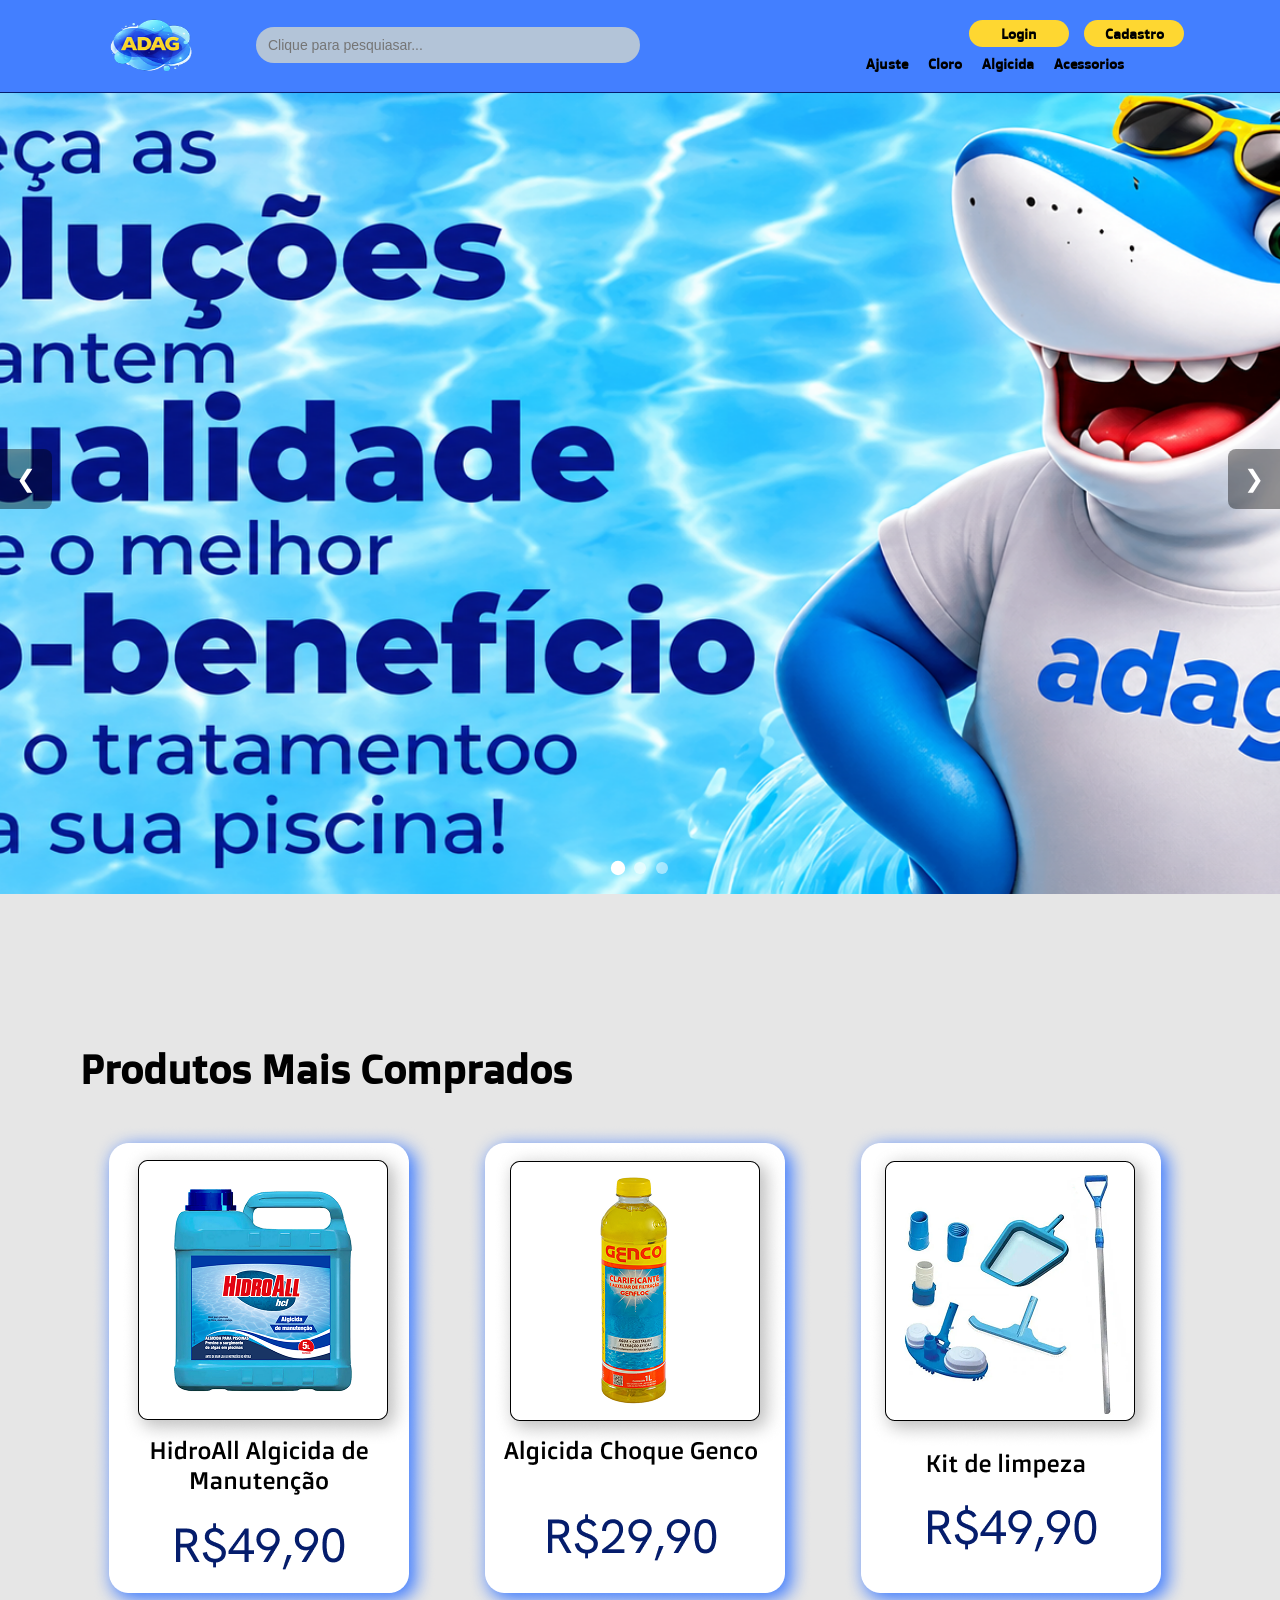
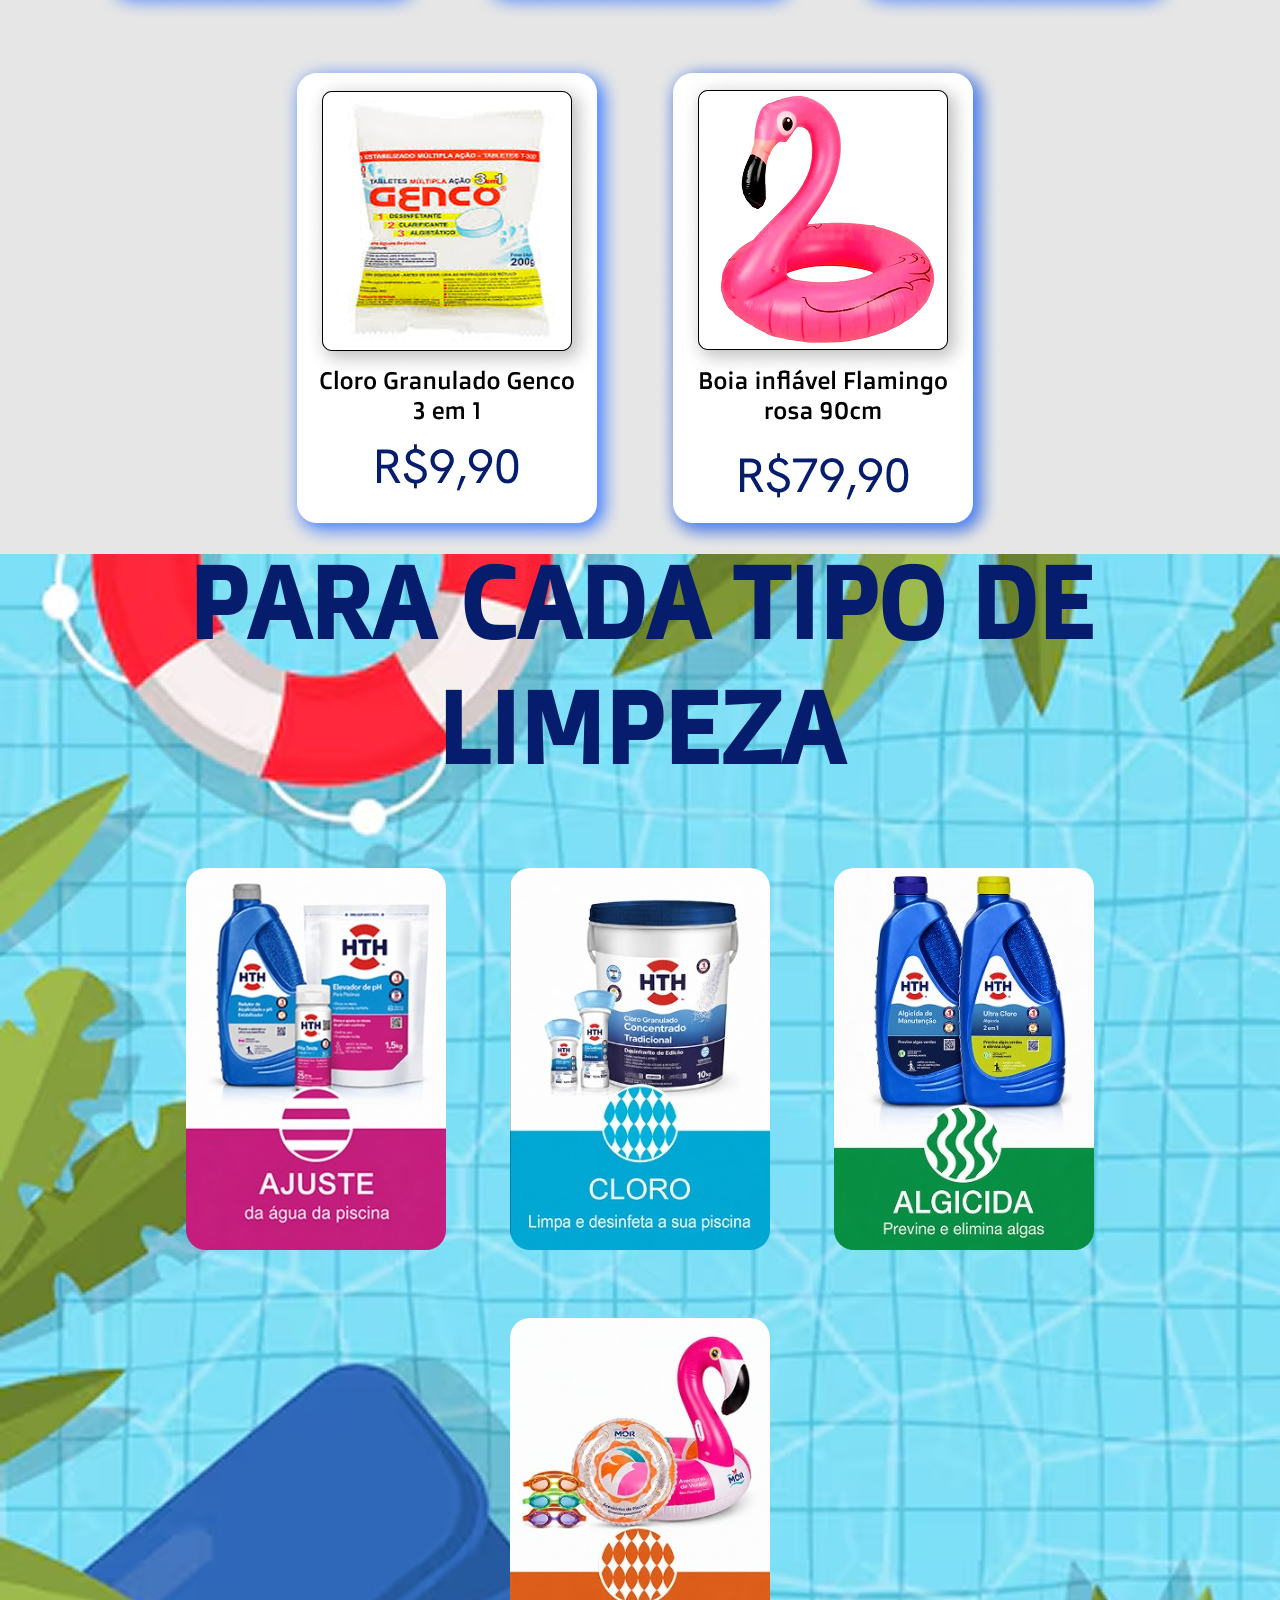
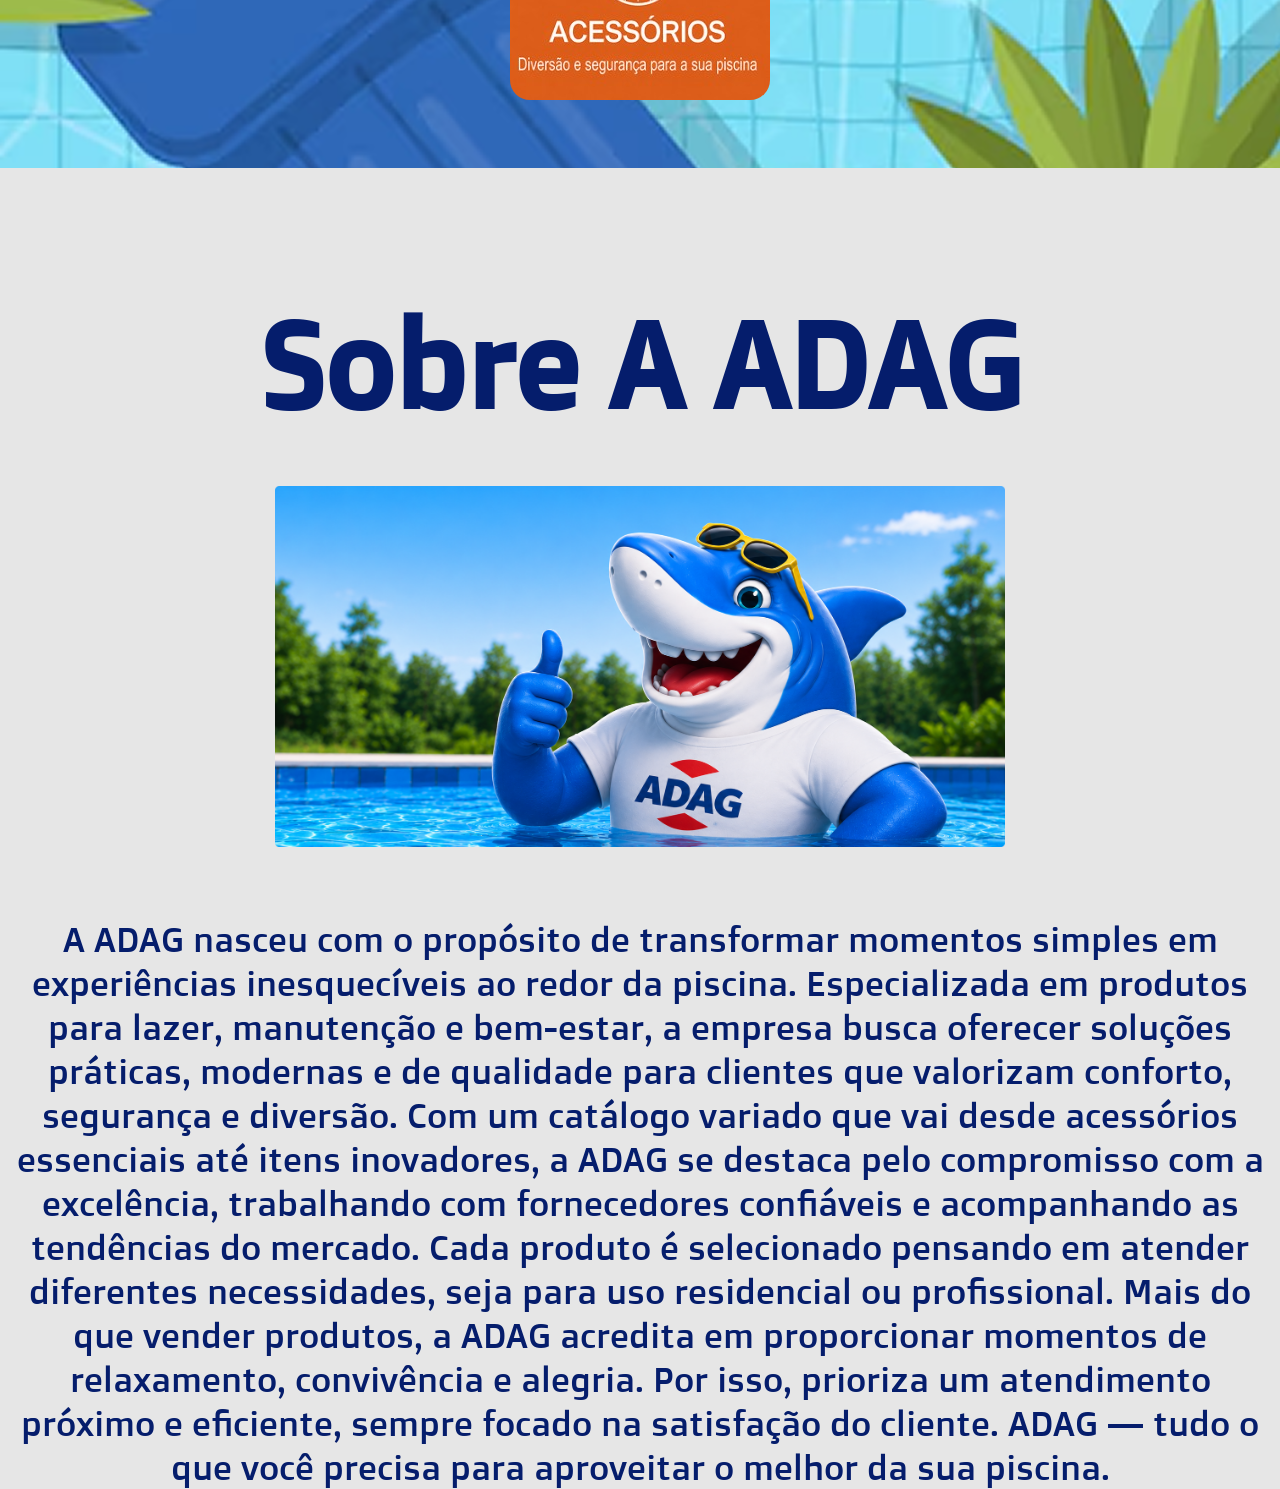
==== commit d95e11a5: "perfil" ====
--- a/index.html
+++ b/index.html
@@ -15,7 +15,7 @@
         <input type="text" placeholder="Clique para pesquiasar..." class="pesquisa">
         
         <div class="icones">
-            <a href="#" class="perfil"><img src="./src/perfil.png" alt="perfil"></a>
+            <a href="./perfil.html" class="perfil" ><img src="./src/perfil.png" alt="perfil"></a>
             <a href="#" class="carrinho"><img src="./src/carrinho.png" alt="carrinho"></a>
         </div>
 
--- a/style/style.css
+++ b/style/style.css
@@ -528,7 +528,6 @@
   }
 }
 
-<<<<<<< HEAD
 .compras img{
   margin-top: 220px;
   margin-left: 200px;
@@ -566,15 +565,70 @@
 }
 
 .layout p{
-  font-size: 30px;
-  margin-left: 140px;
-  transform: translateY(15px);
-  align-items: center;
-  background-color: #FFBF00;
-  width: 320px;
+  font-size: 45px;
+  margin-left: 80px;
+  margin-top: 50px;
+}
+
+.botao_comprar a,
+.botao_adicionar a{
+  text-decoration: none;
+  color: var(--cor-fonte-primaria);
+}
+
+.botao_adicionar{
+  margin-top: -45px;
+  margin-left: 330px;
+}
+
+.botao_comprar{
+  margin-top: 100px;
+  margin-left: 10px;
+}
+
+.botao_adicionar,
+.botao_comprar{
+  text-align: center;
+  background-color: var(--cor-secundaria);
+  width: 250px;
   border-radius: 15px;
-}
-=======
+  padding: 10px 0 10px 0;
+}
+
+.botao_adicionar:hover a,
+.botao_comprar:hover a{
+  color: var(--cor-fonte-secundaria)
+}
+
+.botao_adicionar:hover,
+.botao_comprar:hover{
+  transition: 0.3s;
+  transform: scale(1.05);
+}
+
+
+
+
+
+
+
+
+
+
+
+
+
+
+
+
+
+
+
+
+
+
+
+
 
 
 .carousel-container {
@@ -676,4 +730,3 @@
         font-size: 18px;
     }
 }
->>>>>>> 14542de3546c85ce1f8401024f155a8630e0220b
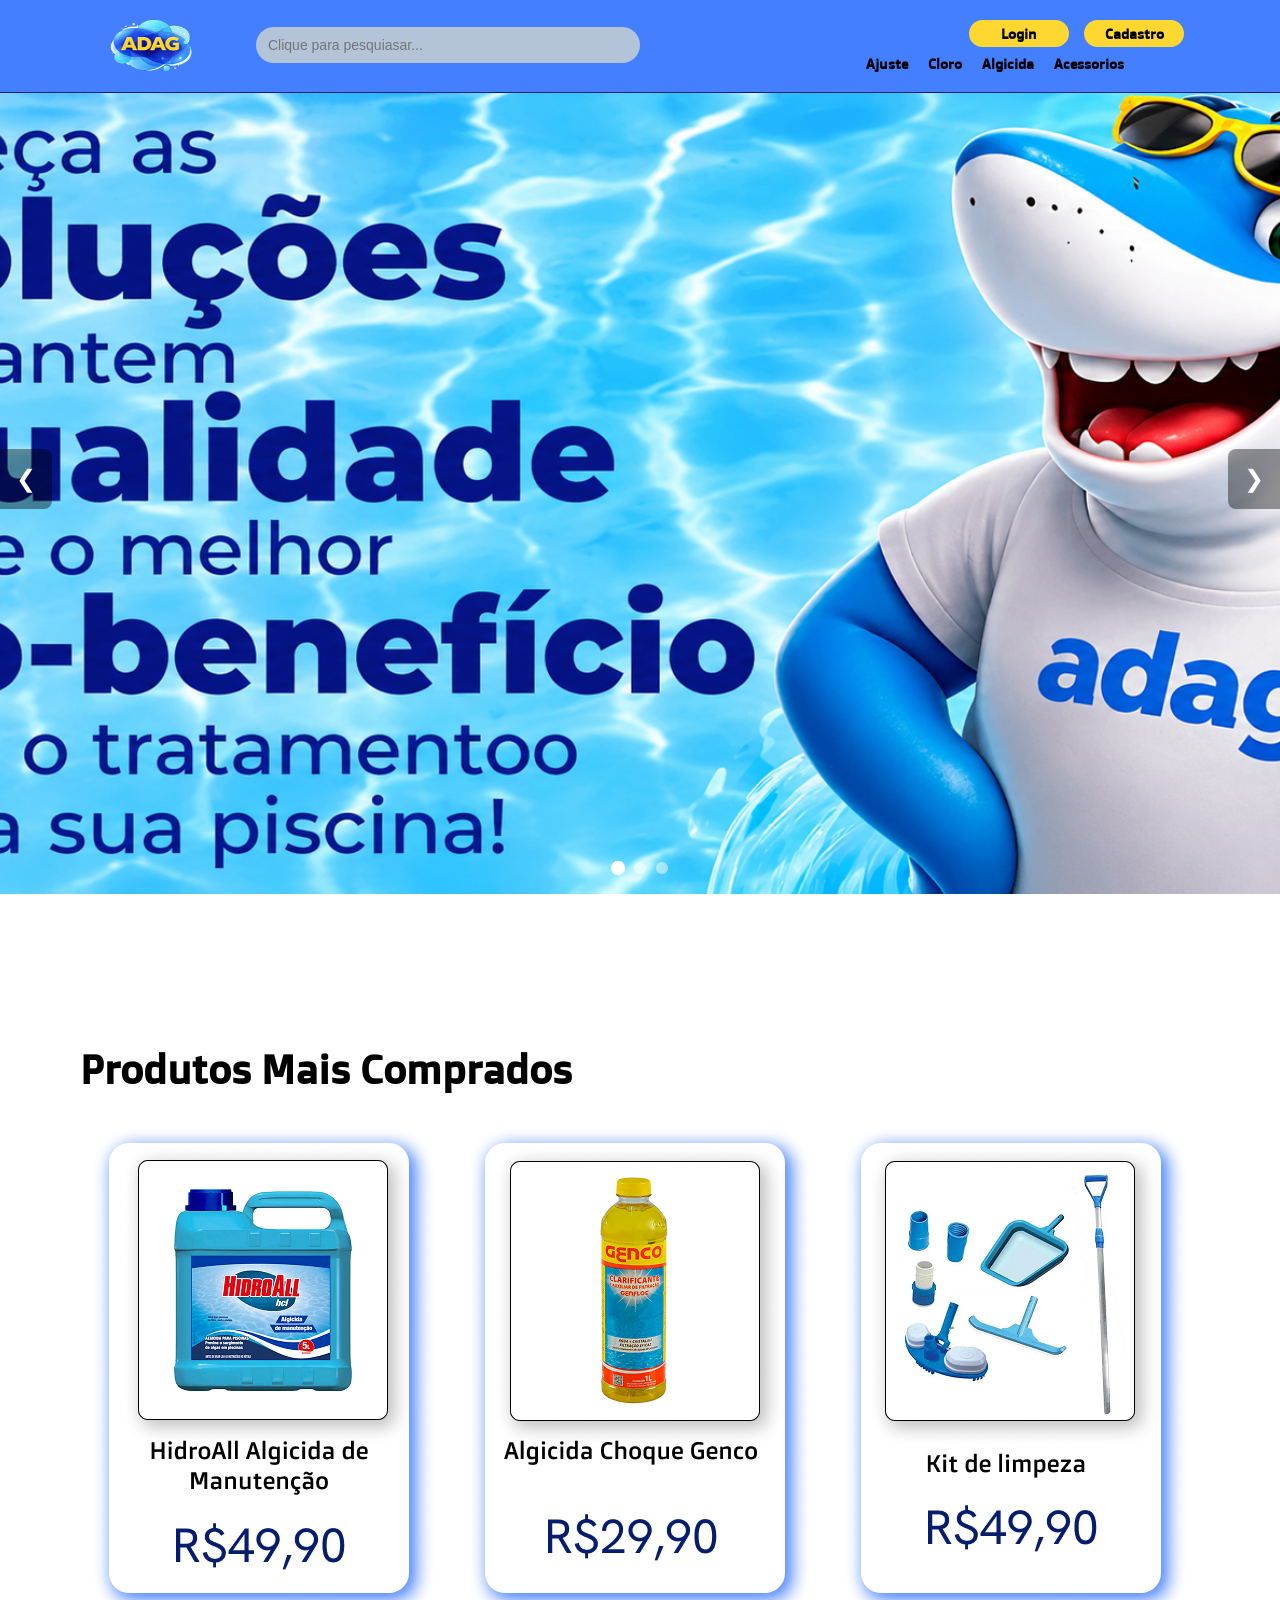
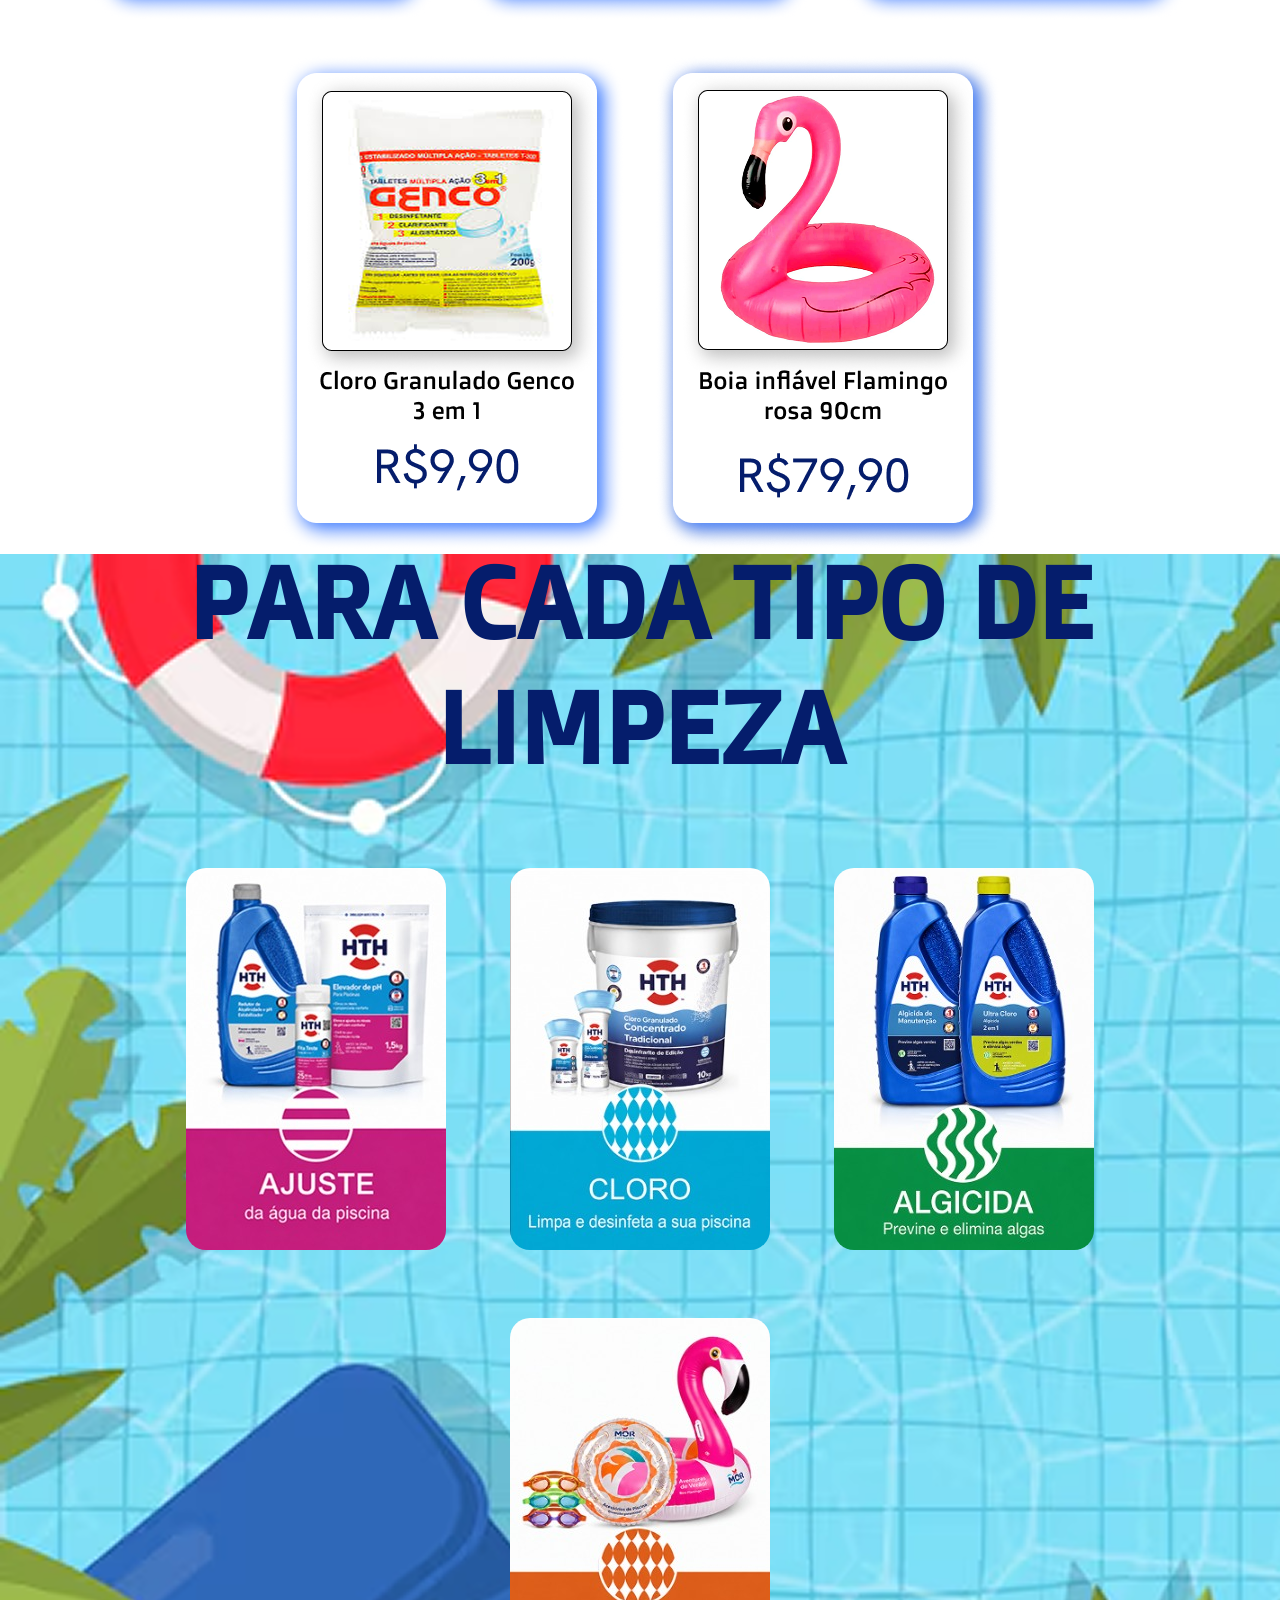
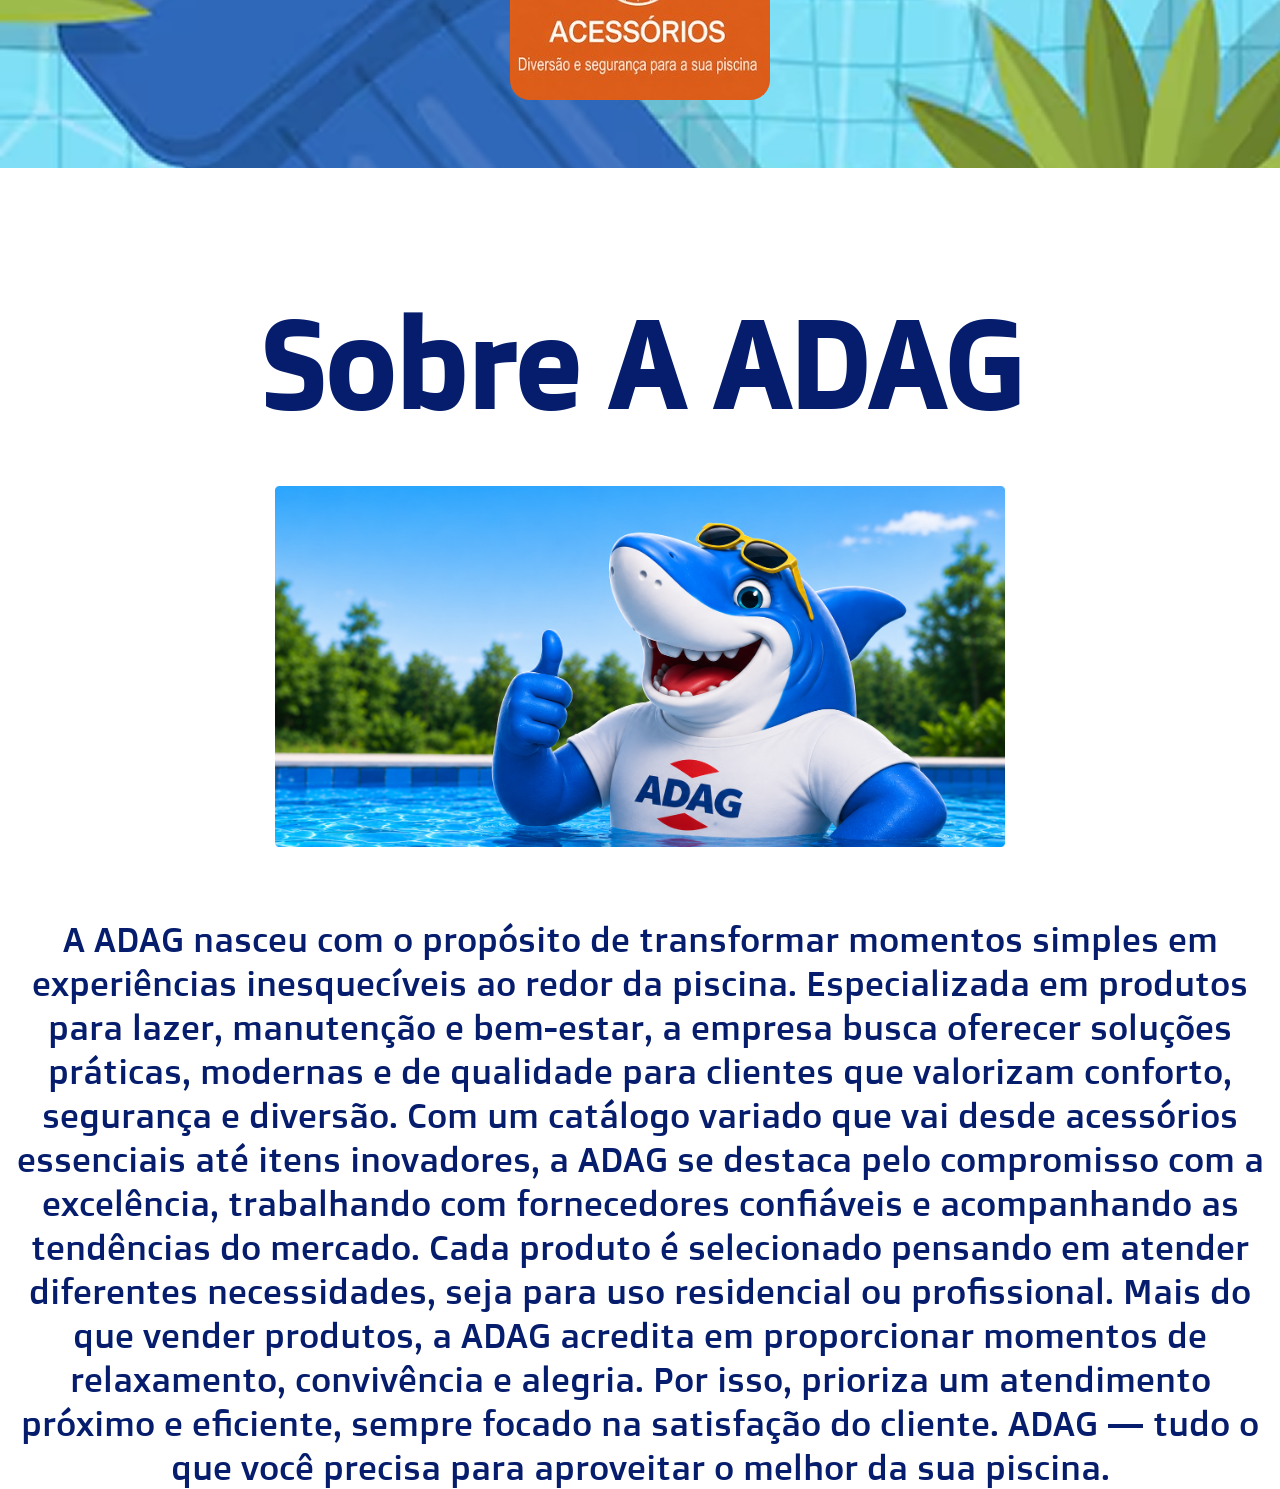
==== commit 539b73f4: "adicionado a parte do perfil" ====
--- a/index.html
+++ b/index.html
@@ -50,11 +50,11 @@
         </div>
         
         <div class="carousel-slide">
-            <img src="./src/image_974e403a.jpg" alt="Soluções para sua piscina">
+            <img src="./src/imagem carrossel 2.png" alt="Soluções para sua piscina">
         </div>
         
         <div class="carousel-slide">
-            <img src="./src/image_8945581a.jpg" alt="O melhor custo-benefício">
+            <img src="./src/imagem carrossel 3.png" alt="O melhor custo-benefício">
         </div>
 
         
--- a/style/style.css
+++ b/style/style.css
@@ -16,7 +16,7 @@
 }
 body{
     font-family: var(--fonte-principal);
-    background-color: var(--cor-fundo);
+    background-color: var(---fundo);
     color: var(--cor-fonte-primaria);
 
 /*Cabeçalho*/
@@ -528,8 +528,12 @@
   }
 }
 
+.pagina_compra{
+  background-color: var(--cor-fundo);
+}
+
 .compras img{
-  margin-top: 220px;
+  margin-top: 210px;
   margin-left: 200px;
   border-radius: 15px;
 }
@@ -541,7 +545,7 @@
 .layout {
   margin-left: 1000px;
   font-size: 20px;
-  transform: translateY(-550px);
+  transform: translateY(-530px);
   background-color: var(--cinza-principal);
   width: 600px;
   height: 500px;
